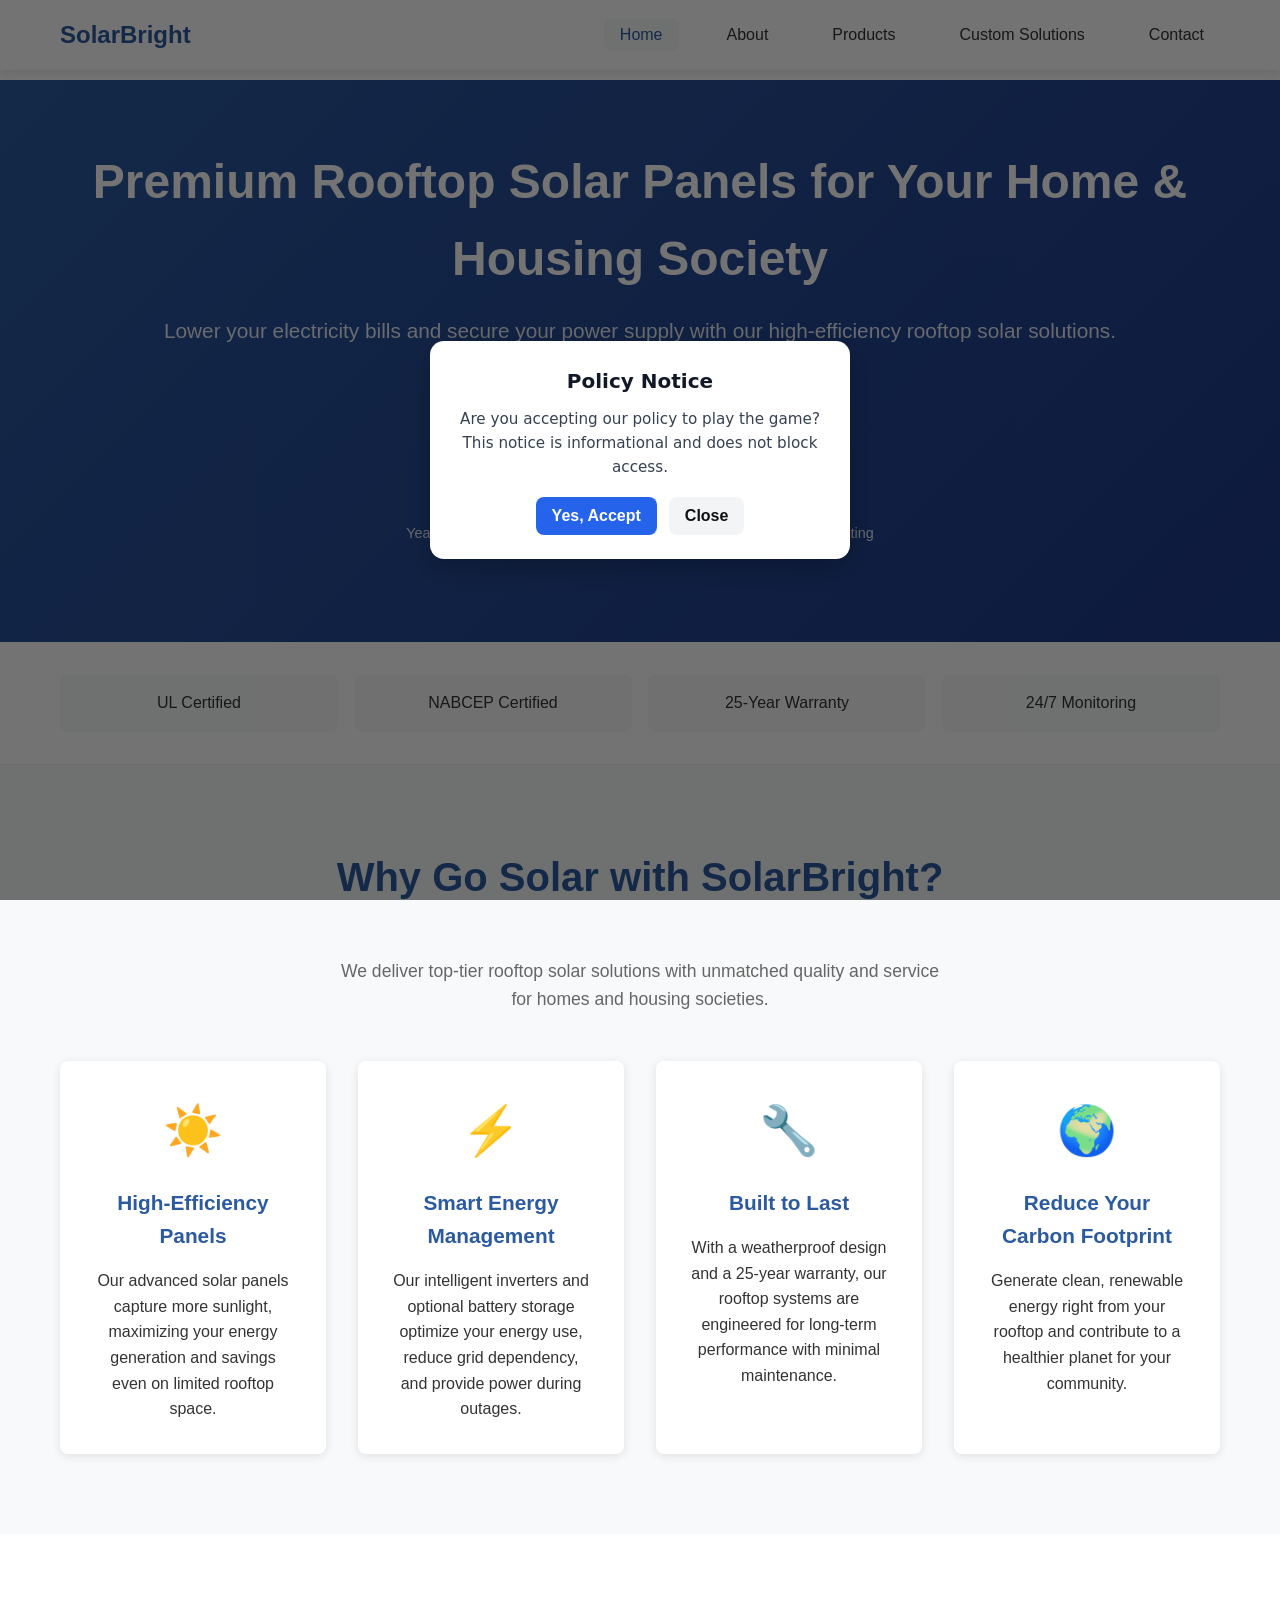
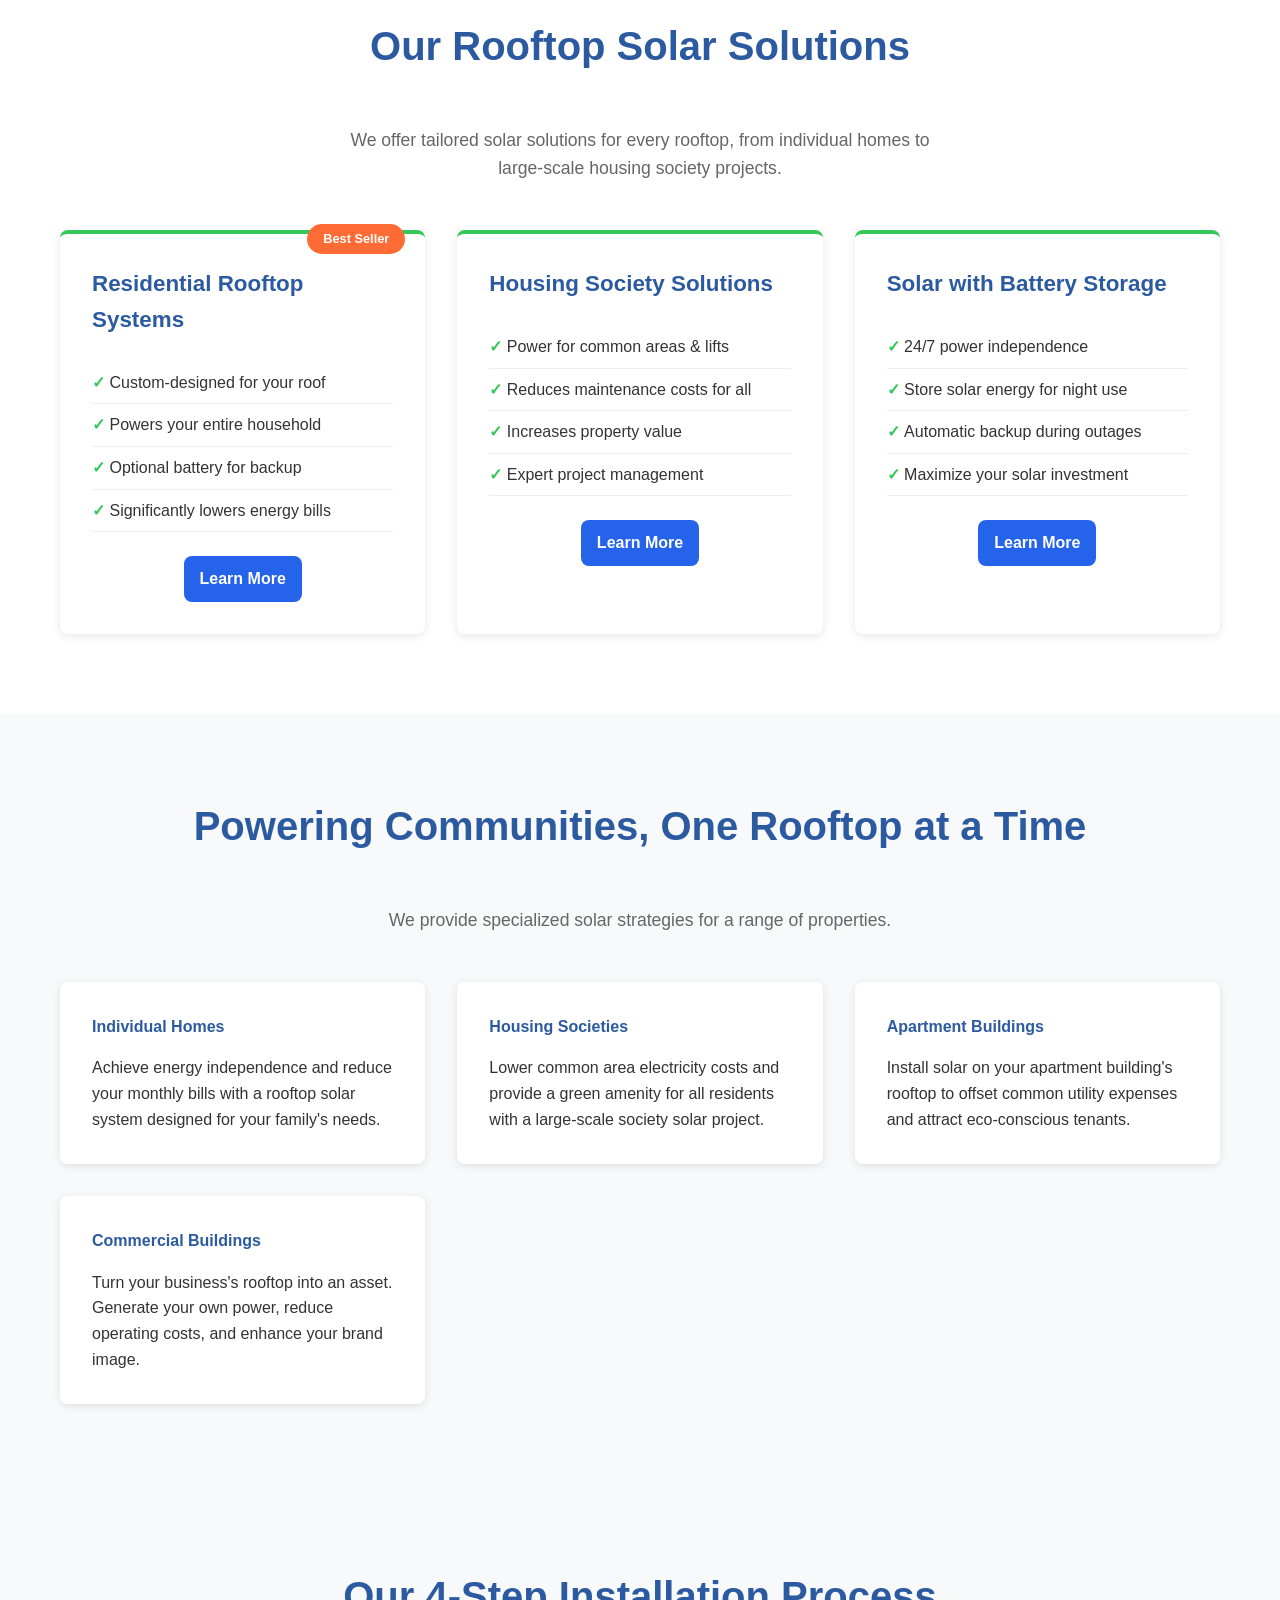
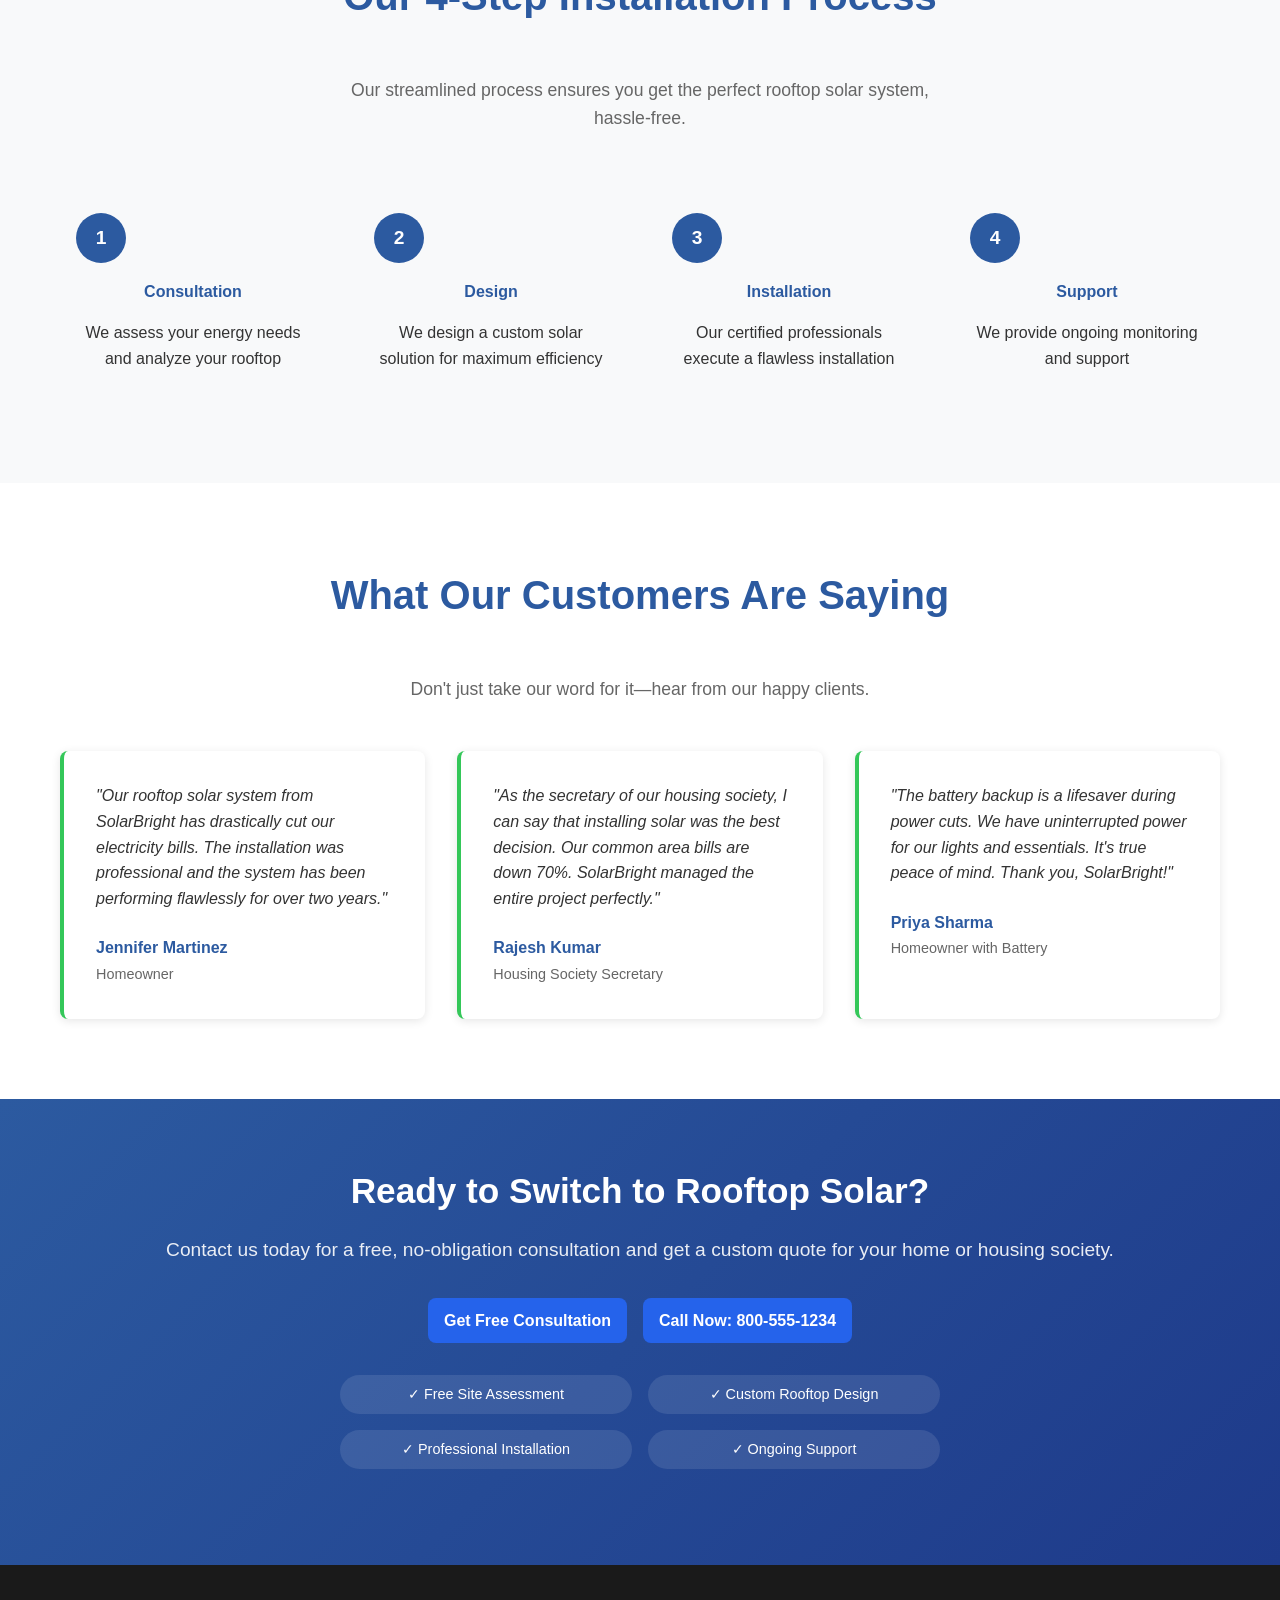
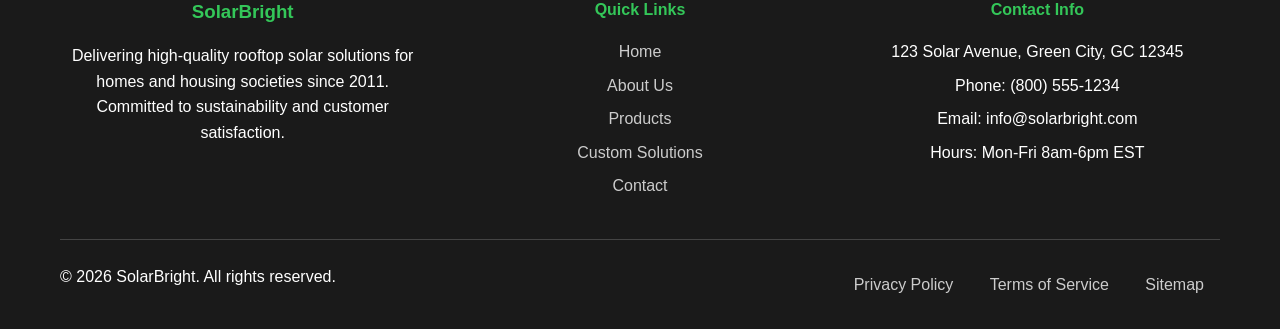
==== index.html @ 30d4c5e5 "Add files via upload" ====
<!DOCTYPE html>
<html lang="en">
<head>
    <meta charset="UTF-8">
    <meta name="viewport" content="width=device-width, initial-scale=1.0">
    <title>Rooftop Solar Panels for Homes & Housing Societies - SolarBright</title>
    <link rel="stylesheet" href="assets/css/style.css">
    <link rel="stylesheet" href="assets/css/popup.css">

</head>
<body>
    <!-- Navigation Bar -->
    <nav class="navbar">
        <div class="container">
            <div class="nav-brand">
                <h2>SolarBright</h2>
            </div>
            <ul class="nav-menu">
                <li><a href="index.html" class="nav-link active">Home</a></li>
                <li><a href="about.html" class="nav-link">About</a></li>
                <li><a href="products.html" class="nav-link">Products</a></li>
                <li><a href="custom.html" class="nav-link">Custom Solutions</a></li>
                <li><a href="contact.html" class="nav-link">Contact</a></li>
            </ul>
            <div class="hamburger">
                <span></span>
                <span></span>
                <span></span>
            </div>
        </div>
    </nav>

    <!-- Hero Section -->
    <section class="hero">
        <div class="container">
            <h1>Premium Rooftop Solar Panels for Your Home & Housing Society</h1>
            <p class="hero-subtitle">Lower your electricity bills and secure your power supply with our high-efficiency rooftop solar solutions.</p>
            <div class="hero-buttons">
                <a href="products.html" class="btn btn-primary">View Rooftop Solutions</a>
                <a href="contact.html" class="btn btn-secondary">Get a Free Quote</a>
            </div>
            <div class="hero-stats">
                <div class="stat">
                    <span class="stat-number">12+</span>
                    <span class="stat-label">Years of Experience</span>
                </div>
                <div class="stat">
                    <span class="stat-number">8K+</span>
                    <span class="stat-label">Happy Customers</span>
                </div>
                <div class="stat">
                    <span class="stat-number">97%</span>
                    <span class="stat-label">Performance Rating</span>
                </div>
            </div>
        </div>
    </section>

    <!-- Trust Badges -->
    <section class="trust-badges">
        <div class="container">
            <div class="badges-grid">
                <div class="badge">UL Certified</div>
                <div class="badge">NABCEP Certified</div>
                <div class="badge">25-Year Warranty</div>
                <div class="badge">24/7 Monitoring</div>
            </div>
        </div>
    </section>

    <!-- Features Section -->
    <section class="features">
        <div class="container">
            <h2>Why Go Solar with SolarBright?</h2>
            <p class="section-intro">We deliver top-tier rooftop solar solutions with unmatched quality and service for homes and housing societies.</p>
            <div class="features-grid">
                <div class="feature-card">
                    <div class="feature-icon">☀️</div>
                    <h3>High-Efficiency Panels</h3>
                    <p>Our advanced solar panels capture more sunlight, maximizing your energy generation and savings even on limited rooftop space.</p>
                </div>
                <div class="feature-card">
                    <div class="feature-icon">⚡</div>
                    <h3>Smart Energy Management</h3>
                    <p>Our intelligent inverters and optional battery storage optimize your energy use, reduce grid dependency, and provide power during outages.</p>
                </div>
                <div class="feature-card">
                    <div class="feature-icon">🔧</div>
                    <h3>Built to Last</h3>
                    <p>With a weatherproof design and a 25-year warranty, our rooftop systems are engineered for long-term performance with minimal maintenance.</p>
                </div>
                <div class="feature-card">
                    <div class="feature-icon">🌍</div>
                    <h3>Reduce Your Carbon Footprint</h3>
                    <p>Generate clean, renewable energy right from your rooftop and contribute to a healthier planet for your community.</p>
                </div>
            </div>
        </div>
    </section>

    <!-- Products Section -->
    <section class="products">
        <div class="container">
            <h2>Our Rooftop Solar Solutions</h2>
            <p class="section-intro">We offer tailored solar solutions for every rooftop, from individual homes to large-scale housing society projects.</p>
            <div class="products-grid">
                <div class="product-card">
                    <div class="product-badge">Best Seller</div>
                    <h3>Residential Rooftop Systems</h3>
                    <ul>
                        <li>Custom-designed for your roof</li>
                        <li>Powers your entire household</li>
                        <li>Optional battery for backup</li>
                        <li>Significantly lowers energy bills</li>
                    </ul>
                    <div class="product-cta">
                        <a href="products.html" class="btn btn-outline">Learn More</a>
                    </div>
                </div>
                <div class="product-card">
                    <h3>Housing Society Solutions</h3>
                    <ul>
                        <li>Power for common areas & lifts</li>
                        <li>Reduces maintenance costs for all</li>
                        <li>Increases property value</li>
                        <li>Expert project management</li>
                    </ul>
                    <div class="product-cta">
                        <a href="products.html" class="btn btn-outline">Learn More</a>
                    </div>
                </div>
                <div class="product-card">
                    <h3>Solar with Battery Storage</h3>
                    <ul>
                        <li>24/7 power independence</li>
                        <li>Store solar energy for night use</li>
                        <li>Automatic backup during outages</li>
                        <li>Maximize your solar investment</li>
                    </ul>
                    <div class="product-cta">
                        <a href="products.html" class="btn btn-outline">Learn More</a>
                    </div>
                </div>
            </div>
        </div>
    </section>

    <!-- Industries Section -->
    <section class="industries">
        <div class="container">
            <h2>Powering Communities, One Rooftop at a Time</h2>
            <p class="section-intro">We provide specialized solar strategies for a range of properties.</p>
            <div class="industries-grid">
                <div class="industry-card">
                    <h4>Individual Homes</h4>
                    <p>Achieve energy independence and reduce your monthly bills with a rooftop solar system designed for your family's needs.</p>
                </div>
                <div class="industry-card">
                    <h4>Housing Societies</h4>
                    <p>Lower common area electricity costs and provide a green amenity for all residents with a large-scale society solar project.</p>
                </div>
                <div class="industry-card">
                    <h4>Apartment Buildings</h4>
                    <p>Install solar on your apartment building's rooftop to offset common utility expenses and attract eco-conscious tenants.</p>
                </div>
                <div class="industry-card">
                    <h4>Commercial Buildings</h4>
                    <p>Turn your business's rooftop into an asset. Generate your own power, reduce operating costs, and enhance your brand image.</p>
                </div>
            </div>
        </div>
    </section>

    <!-- Process Section -->
    <section class="process">
        <div class="container">
            <h2>Our 4-Step Installation Process</h2>
            <p class="section-intro">Our streamlined process ensures you get the perfect rooftop solar system, hassle-free.</p>
            <div class="process-steps">
                <div class="step">
                    <div class="step-number">1</div>
                    <h4>Consultation</h4>
                    <p>We assess your energy needs and analyze your rooftop</p>
                </div>
                <div class="step">
                    <div class="step-number">2</div>
                    <h4>Design</h4>
                    <p>We design a custom solar solution for maximum efficiency</p>
                </div>
                <div class="step">
                    <div class="step-number">3</div>
                    <h4>Installation</h4>
                    <p>Our certified professionals execute a flawless installation</p>
                </div>
                <div class="step">
                    <div class="step-number">4</div>
                    <h4>Support</h4>
                    <p>We provide ongoing monitoring and support</p>
                </div>
            </div>
        </div>
    </section>

    <!-- Testimonials -->
    <section class="testimonials">
        <div class="container">
            <h2>What Our Customers Are Saying</h2>
            <p class="section-intro">Don't just take our word for it—hear from our happy clients.</p>
            <div class="testimonials-grid">
                <div class="testimonial-card">
                    <p class="testimonial-text">"Our rooftop solar system from SolarBright has drastically cut our electricity bills. The installation was professional and the system has been performing flawlessly for over two years."</p>
                    <div class="testimonial-author">
                        <strong>Jennifer Martinez</strong>
                        <span>Homeowner</span>
                    </div>
                </div>
                <div class="testimonial-card">
                    <p class="testimonial-text">"As the secretary of our housing society, I can say that installing solar was the best decision. Our common area bills are down 70%. SolarBright managed the entire project perfectly."</p>
                    <div class="testimonial-author">
                        <strong>Rajesh Kumar</strong>
                        <span>Housing Society Secretary</span>
                    </div>
                </div>
                <div class="testimonial-card">
                    <p class="testimonial-text">"The battery backup is a lifesaver during power cuts. We have uninterrupted power for our lights and essentials. It's true peace of mind. Thank you, SolarBright!"</p>
                    <div class="testimonial-author">
                        <strong>Priya Sharma</strong>
                        <span>Homeowner with Battery</span>
                    </div>
                </div>
            </div>
        </div>
    </section>

    <!-- CTA Section -->
    <section class="cta">
        <div class="container">
            <h2>Ready to Switch to Rooftop Solar?</h2>
            <p>Contact us today for a free, no-obligation consultation and get a custom quote for your home or housing society.</p>
            <div class="cta-buttons">
                <a href="contact.html" class="btn btn-primary">Get Free Consultation</a>
                <a href="tel:+1-800-555-1234" class="btn btn-secondary">Call Now: 800-555-1234</a>
            </div>
            <div class="cta-features">
                <span>✓ Free Site Assessment</span>
                <span>✓ Custom Rooftop Design</span>
                <span>✓ Professional Installation</span>
                <span>✓ Ongoing Support</span>
            </div>
        </div>
    </section>

    <!-- Footer -->
    <footer>
        <div class="container">
            <div class="footer-content">
                <div class="footer-section">
                    <h3>SolarBright</h3>
                    <p>Delivering high-quality rooftop solar solutions for homes and housing societies since 2011. Committed to sustainability and customer satisfaction.</p>
                </div>
                <div class="footer-section">
                    <h4>Quick Links</h4>
                    <ul>
                        <li><a href="index.html">Home</a></li>
                        <li><a href="about.html">About Us</a></li>
                        <li><a href="products.html">Products</a></li>
                        <li><a href="custom.html">Custom Solutions</a></li>
                        <li><a href="contact.html">Contact</a></li>
                    </ul>
                </div>
                <div class="footer-section">
                    <h4>Contact Info</h4>
                    <ul>
                        <li>123 Solar Avenue, Green City, GC 12345</li>
                        <li>Phone: (800) 555-1234</li>
                        <li>Email: info@solarbright.com</li>
                        <li>Hours: Mon-Fri 8am-6pm EST</li>
                    </ul>
                </div>
            </div>
            <div class="footer-bottom">
                <p>&copy; <span id="current-year">2024</span> SolarBright. All rights reserved.</p>
                <div class="footer-links">
                    <a href="privacy.html">Privacy Policy</a>
                    <a href="terms.html">Terms of Service</a>
                    <a href="sitemap.html">Sitemap</a>
                </div>
            </div>
        </div>
    </footer>

<script src="assets/js/popup.js" defer></script>
<script>
  document.getElementById('current-year').textContent = new Date().getFullYear();
  document.addEventListener('DOMContentLoaded', () => {
    PopupIndex(); // only for index.html
  });
</script>
</body>

</html>
---- assets/css/style.css ----
/* Reset and Base Styles */
* {
    margin: 0;
    padding: 0;
    box-sizing: border-box;
}

:root {
    --primary-color: #2c5aa0;
    --secondary-color: #34c759;
    --accent-color: #ff6b35;
    --text-dark: #333;
    --text-light: #666;
    --background-light: #f8f9fa;
    --white: #ffffff;
    --shadow: 0 2px 10px rgba(0,0,0,0.1);
    --border-radius: 8px;
}

body {
    font-family: 'Segoe UI', Tahoma, Geneva, Verdana, sans-serif;
    line-height: 1.6;
    color: var(--text-dark);
    background-color: var(--white);
}
.container {
    max-width: 1200px;
    margin: 0 auto;
    padding: 0 20px;
}

/* Navigation Placeholder */
.nav-placeholder {
    background: var(--primary-color);
    color: white;
    padding: 1rem;
    text-align: center;
    border-bottom: 3px solid var(--secondary-color);
}

.nav-placeholder h3 {
    margin-bottom: 0.5rem;
}

/* Hero Section */
.hero {
    background: linear-gradient(135deg, var(--primary-color), #1e3a8a);
    color: white;
    padding: 4rem 0;
    text-align: center;
}

.hero h1 {
    font-size: 3rem;
    margin-bottom: 1rem;
    font-weight: 700;
}

.hero-subtitle {
    font-size: 1.3rem;
    margin-bottom: 2rem;
    opacity: 0.9;
}

.hero-buttons {
    display: flex;
    gap: 1rem;
    justify-content: center;
    flex-wrap: wrap;
}

/* Buttons */
.btn {
    padding: 12px 30px;
    border: none;
    border-radius: var(--border-radius);
    font-size: 1rem;
    font-weight: 600;
    cursor: pointer;
    transition: all 0.3s ease;
    text-decoration: none;
    display: inline-block;
}

.btn-primary {
    background: var(--secondary-color);
    color: white;
}

.btn-primary:hover {
    background: #2daa4c;
    transform: translateY(-2px);
}

.btn-secondary {
    background: transparent;
    color: white;
    border: 2px solid white;
}

.btn-secondary:hover {
    background: white;
    color: var(--primary-color);
}

/* Features Section */
.features {
    padding: 5rem 0;
    background: var(--background-light);
}

.features h2 {
    text-align: center;
    font-size: 2.5rem;
    margin-bottom: 3rem;
    color: var(--primary-color);
}

.features-grid {
    display: grid;
    grid-template-columns: repeat(auto-fit, minmax(250px, 1fr));
    gap: 2rem;
}

.feature-card {
    background: var(--white);
    padding: 2rem;
    border-radius: var(--border-radius);
    box-shadow: var(--shadow);
    text-align: center;
    transition: transform 0.3s ease;
}

.feature-card:hover {
    transform: translateY(-5px);
}

.feature-icon {
    font-size: 3rem;
    margin-bottom: 1rem;
}

.feature-card h3 {
    color: var(--primary-color);
    margin-bottom: 1rem;
    font-size: 1.3rem;
}

/* Products Section */
.products {
    padding: 5rem 0;
}

.products h2 {
    text-align: center;
    font-size: 2.5rem;
    margin-bottom: 3rem;
    color: var(--primary-color);
}

.products-grid {
    display: grid;
    grid-template-columns: repeat(auto-fit, minmax(300px, 1fr));
    gap: 2rem;
}

.product-card {
    background: var(--white);
    padding: 2rem;
    border-radius: var(--border-radius);
    box-shadow: var(--shadow);
    border-top: 4px solid var(--secondary-color);
}

.product-card h3 {
    color: var(--primary-color);
    margin-bottom: 1.5rem;
    font-size: 1.4rem;
}

.product-card ul {
    list-style: none;
}

.product-card li {
    padding: 0.5rem 0;
    border-bottom: 1px solid #eee;
}

.product-card li:before {
    content: "✓ ";
    color: var(--secondary-color);
    font-weight: bold;
}

/* Process Section */
.process {
    padding: 5rem 0;
    background: var(--background-light);
}

.process h2 {
    text-align: center;
    font-size: 2.5rem;
    margin-bottom: 3rem;
    color: var(--primary-color);
}

.process-steps {
    display: grid;
    grid-template-columns: repeat(auto-fit, minmax(200px, 1fr));
    gap: 2rem;
}

.step {
    text-align: center;
    padding: 2rem 1rem;
}

.step-number {
    display: inline-block;
    width: 50px;
    height: 50px;
    background: var(--primary-color);
    color: white;
    border-radius: 50%;
    line-height: 50px;
    font-size: 1.2rem;
    font-weight: bold;
    margin-bottom: 1rem;
}

.step h4 {
    color: var(--primary-color);
    margin-bottom: 1rem;
}

/* CTA Section */
.cta {
    padding: 4rem 0;
    background: linear-gradient(135deg, var(--primary-color), #1e3a8a);
    color: white;
    text-align: center;
}

.cta h2 {
    font-size: 2.2rem;
    margin-bottom: 1rem;
}

.cta p {
    font-size: 1.2rem;
    margin-bottom: 2rem;
    opacity: 0.9;
}

/* Footer */
footer {
    background: #1a1a1a;
    color: white;
    padding: 2rem 0;
    text-align: center;
}

.footer-links {
    margin-top: 1rem;
}

.footer-links a {
    color: #ccc;
    margin: 0 1rem;
    text-decoration: none;
    transition: color 0.3s ease;
}

.footer-links a:hover {
    color: var(--secondary-color);
}

/* Responsive Design */
@media (max-width: 768px) {
    .hero h1 {
        font-size: 2.2rem;
    }
    
    .hero-subtitle {
        font-size: 1.1rem;
    }
    
    .features h2,
    .products h2,
    .process h2 {
        font-size: 2rem;
    }
    
    .hero-buttons {
        flex-direction: column;
        align-items: center;
    }
    
    .btn {
        width: 200px;
    }
}

@media (max-width: 480px) {
    .container {
        padding: 0 15px;
    }
    
    .hero {
        padding: 3rem 0;
    }
    
    .features,
    .products,
    .process {
        padding: 3rem 0;
    }
    
    .feature-card,
    .product-card {
        padding: 1.5rem;
    }
}
/* Navigation Styles */
.navbar {
    background: var(--white);
    box-shadow: var(--shadow);
    position: fixed;
    top: 0;
    width: 100%;
    z-index: 1000;
}

.navbar .container {
    display: flex;
    justify-content: space-between;
    align-items: center;
    padding: 1rem 20px;
}

.nav-brand h2 {
    color: var(--primary-color);
    margin: 0;
}

.nav-menu {
    display: flex;
    list-style: none;
    gap: 2rem;
    margin: 0;
}

.nav-link {
    text-decoration: none;
    color: var(--text-dark);
    font-weight: 500;
    transition: color 0.3s ease;
    padding: 0.5rem 1rem;
    border-radius: var(--border-radius);
}

.nav-link:hover,
.nav-link.active {
    color: var(--primary-color);
    background: var(--background-light);
}

.hamburger {
    display: none;
    flex-direction: column;
    cursor: pointer;
}

.hamburger span {
    width: 25px;
    height: 3px;
    background: var(--primary-color);
    margin: 3px 0;
    transition: 0.3s;
}

/* Hero Stats */
.hero-stats {
    display: flex;
    justify-content: center;
    gap: 3rem;
    margin: 2rem 0;
    flex-wrap: wrap;
}

.stat {
    text-align: center;
}

.stat-number {
    display: block;
    font-size: 2.5rem;
    font-weight: bold;
    color: var(--secondary-color);
}

.stat-label {
    font-size: 0.9rem;
    opacity: 0.9;
}

/* Trust Badges */
.trust-badges {
    padding: 2rem 0;
    background: var(--white);
    border-bottom: 1px solid #eee;
}

.badges-grid {
    display: grid;
    grid-template-columns: repeat(auto-fit, minmax(200px, 1fr));
    gap: 1rem;
    text-align: center;
}

.badge {
    padding: 1rem;
    background: var(--background-light);
    border-radius: var(--border-radius);
    font-weight: 500;
}

/* Product Badges */
.product-badge {
    position: absolute;
    top: -10px;
    right: 20px;
    background: var(--accent-color);
    color: white;
    padding: 0.3rem 1rem;
    border-radius: 20px;
    font-size: 0.8rem;
    font-weight: bold;
}

.product-card {
    position: relative;
    padding-top: 2rem;
}

.product-cta {
    margin-top: 1.5rem;
    text-align: center;
}

.btn-outline {
    background: transparent;
    border: 2px solid var(--primary-color);
    color: var(--primary-color);
}

.btn-outline:hover {
    background: var(--primary-color);
    color: white;
}

/* Industries Section */
.industries {
    padding: 5rem 0;
    background: var(--background-light);
}

.industries h2 {
    text-align: center;
    font-size: 2.5rem;
    margin-bottom: 3rem;
    color: var(--primary-color);
}

.industries-grid {
    display: grid;
    grid-template-columns: repeat(auto-fit, minmax(300px, 1fr));
    gap: 2rem;
}

.industry-card {
    background: var(--white);
    padding: 2rem;
    border-radius: var(--border-radius);
    box-shadow: var(--shadow);
    transition: transform 0.3s ease;
}

.industry-card:hover {
    transform: translateY(-5px);
}

.industry-card h4 {
    color: var(--primary-color);
    margin-bottom: 1rem;
}

/* Testimonials */
.testimonials {
    padding: 5rem 0;
}

.testimonials h2 {
    text-align: center;
    font-size: 2.5rem;
    margin-bottom: 3rem;
    color: var(--primary-color);
}

.testimonials-grid {
    display: grid;
    grid-template-columns: repeat(auto-fit, minmax(300px, 1fr));
    gap: 2rem;
}

.testimonial-card {
    background: var(--white);
    padding: 2rem;
    border-radius: var(--border-radius);
    box-shadow: var(--shadow);
    border-left: 4px solid var(--secondary-color);
}

.testimonial-text {
    font-style: italic;
    margin-bottom: 1.5rem;
    line-height: 1.6;
}

.testimonial-author strong {
    display: block;
    color: var(--primary-color);
}

.testimonial-author span {
    font-size: 0.9rem;
    color: var(--text-light);
}

/* Enhanced CTA */
.cta-buttons {
    display: flex;
    gap: 1rem;
    justify-content: center;
    margin-bottom: 2rem;
    flex-wrap: wrap;
}

.cta-features {
    display: flex;
    gap: 2rem;
    justify-content: center;
    flex-wrap: wrap;
}

.cta-features span {
    background: rgba(255,255,255,0.1);
    padding: 0.5rem 1rem;
    border-radius: 20px;
    font-size: 0.9rem;
}

/* Enhanced Footer */
.footer-content {
    display: grid;
    grid-template-columns: repeat(auto-fit, minmax(250px, 1fr));
    gap: 2rem;
    margin-bottom: 2rem;
}

.footer-section h3,
.footer-section h4 {
    color: var(--secondary-color);
    margin-bottom: 1rem;
}

.footer-section ul {
    list-style: none;
}

.footer-section li {
    margin-bottom: 0.5rem;
}

.footer-section a {
    color: #ccc;
    text-decoration: none;
    transition: color 0.3s ease;
}

.footer-section a:hover {
    color: var(--secondary-color);
}

.footer-bottom {
    border-top: 1px solid #444;
    padding-top: 1rem;
    display: flex;
    justify-content: space-between;
    align-items: center;
    flex-wrap: wrap;
}

/* Section Intro */
.section-intro {
    text-align: center;
    max-width: 600px;
    margin: 0 auto 3rem;
    font-size: 1.1rem;
    color: var(--text-light);
}

/* Responsive Navigation */
@media (max-width: 768px) {
    .nav-menu {
        position: fixed;
        left: -100%;
        top: 70px;
        flex-direction: column;
        background-color: var(--white);
        width: 100%;
        text-align: center;
        transition: 0.3s;
        box-shadow: var(--shadow);
        padding: 2rem 0;
    }

    .nav-menu.active {
        left: 0;
    }

    .hamburger {
        display: flex;
    }

    .hamburger.active span:nth-child(2) {
        opacity: 0;
    }

    .hamburger.active span:nth-child(1) {
        transform: translateY(8px) rotate(45deg);
    }

    .hamburger.active span:nth-child(3) {
        transform: translateY(-8px) rotate(-45deg);
    }

    .hero-stats {
        gap: 1.5rem;
    }

    .stat-number {
        font-size: 2rem;
    }

    .footer-bottom {
        flex-direction: column;
        gap: 1rem;
        text-align: center;
    }
}

/* Body padding for fixed nav */
body {
    padding-top: 80px;
}
/* Page Header */
.page-header {
    background: linear-gradient(135deg, var(--primary-color), #1e3a8a);
    color: white;
    padding: 3rem 0;
    text-align: center;
}

.page-header h1 {
    font-size: 2.5rem;
    margin-bottom: 1rem;
}

/* About Page Styles */
.company-story {
    padding: 5rem 0;
}

.story-grid {
    display: grid;
    grid-template-columns: 2fr 1fr;
    gap: 4rem;
    align-items: center;
}

.story-image .image-placeholder {
    background: var(--background-light);
    height: 300px;
    display: flex;
    align-items: center;
    justify-content: center;
    border-radius: var(--border-radius);
}

.milestones {
    margin-top: 2rem;
}

.milestone {
    display: flex;
    align-items: center;
    margin-bottom: 1rem;
    padding: 1rem;
    background: var(--background-light);
    border-radius: var(--border-radius);
}

.year {
    background: var(--primary-color);
    color: white;
    padding: 0.5rem 1rem;
    border-radius: 20px;
    font-weight: bold;
    margin-right: 1rem;
}

.mission-vision {
    padding: 4rem 0;
    background: var(--background-light);
}

.mv-grid {
    display: grid;
    grid-template-columns: 1fr 1fr;
    gap: 3rem;
}

.mv-card {
    background: var(--white);
    padding: 2rem;
    border-radius: var(--border-radius);
    box-shadow: var(--shadow);
}

.values {
    padding: 5rem 0;
}

.values-grid {
    display: grid;
    grid-template-columns: repeat(auto-fit, minmax(250px, 1fr));
    gap: 2rem;
}

.value-card {
    text-align: center;
    padding: 2rem 1rem;
}

.value-icon {
    font-size: 3rem;
    margin-bottom: 1rem;
}

.team {
    padding: 5rem 0;
    background: var(--background-light);
}

.team-grid {
    display: grid;
    grid-template-columns: repeat(auto-fit, minmax(250px, 1fr));
    gap: 3rem;
}

.team-member {
    text-align: center;
}

.member-image .image-placeholder {
    background: var(--background-light);
    height: 200px;
    border-radius: 50%;
    display: flex;
    align-items: center;
    justify-content: center;
    margin: 0 auto 1rem;
}

.position {
    color: var(--primary-color);
    font-weight: 500;
    display: block;
    margin-bottom: 1rem;
}

.certifications {
    padding: 4rem 0;
}

.certs-grid {
    display: grid;
    grid-template-columns: repeat(auto-fit, minmax(200px, 1fr));
    gap: 2rem;
}

.cert-card {
    background: var(--white);
    padding: 2rem;
    border-radius: var(--border-radius);
    box-shadow: var(--shadow);
    text-align: center;
    border-top: 4px solid var(--secondary-color);
}

/* Products Page Styles */
.product-categories {
    padding: 3rem 0;
}

.category-filters {
    display: flex;
    gap: 1rem;
    margin-bottom: 3rem;
    flex-wrap: wrap;
    justify-content: center;
}

.filter-btn {
    padding: 0.8rem 1.5rem;
    border: 2px solid var(--primary-color);
    background: transparent;
    color: var(--primary-color);
    border-radius: var(--border-radius);
    cursor: pointer;
    transition: all 0.3s ease;
}

.filter-btn.active,
.filter-btn:hover {
    background: var(--primary-color);
    color: white;
}

.category-section {
    margin-bottom: 4rem;
}

.products-detailed-grid {
    display: grid;
    gap: 2rem;
}

.product-detailed-card {
    display: grid;
    grid-template-columns: 1fr 2fr;
    gap: 2rem;
    background: var(--white);
    padding: 2rem;
    border-radius: var(--border-radius);
    box-shadow: var(--shadow);
}

.product-image .image-placeholder {
    background: var(--background-light);
    height: 200px;
    display: flex;
    align-items: center;
    justify-content: center;
    border-radius: var(--border-radius);
}

.product-specs {
    list-style: none;
    margin: 1rem 0;
}

.product-specs li {
    padding: 0.3rem 0;
    border-bottom: 1px solid #eee;
}

.product-specs li:before {
    content: "✓ ";
    color: var(--secondary-color);
    font-weight: bold;
}

.product-pricing {
    display: flex;
    justify-content: space-between;
    align-items: center;
    margin: 1.5rem 0;
    padding: 1rem;
    background: var(--background-light);
    border-radius: var(--border-radius);
}

.price {
    font-size: 1.2rem;
    font-weight: bold;
    color: var(--primary-color);
}

.moq {
    color: var(--text-light);
    font-size: 0.9rem;
}

.accessories-grid {
    display: grid;
    grid-template-columns: repeat(auto-fit, minmax(250px, 1fr));
    gap: 2rem;
}

.accessory-card {
    background: var(--white);
    padding: 2rem;
    border-radius: var(--border-radius);
    box-shadow: var(--shadow);
    text-align: center;
}

.bulk-benefits {
    padding: 4rem 0;
    background: var(--background-light);
}

.benefits-grid {
    display: grid;
    grid-template-columns: repeat(auto-fit, minmax(250px, 1fr));
    gap: 2rem;
}

.benefit-card {
    background: var(--white);
    padding: 2rem;
    border-radius: var(--border-radius);
    text-align: center;
    box-shadow: var(--shadow);
}

/* Custom Manufacturing Styles */
.custom-process {
    padding: 4rem 0;
}

.process-detailed {
    max-width: 800px;
    margin: 0 auto;
}

.process-step-detailed {
    display: flex;
    align-items: flex-start;
    margin-bottom: 3rem;
    gap: 2rem;
}

.step-number {
    background: var(--primary-color);
    color: white;
    width: 50px;
    height: 50px;
    border-radius: 50%;
    display: flex;
    align-items: center;
    justify-content: center;
    font-size: 1.2rem;
    font-weight: bold;
    flex-shrink: 0;
}

.step-content ul {
    list-style: none;
    margin-top: 1rem;
}

.step-content li {
    padding: 0.3rem 0;
}

.step-content li:before {
    content: "• ";
    color: var(--secondary-color);
    font-weight: bold;
}

.customization-options {
    padding: 4rem 0;
    background: var(--background-light);
}

.options-grid {
    display: grid;
    gap: 3rem;
}

.option-category {
    background: var(--white);
    padding: 2rem;
    border-radius: var(--border-radius);
    box-shadow: var(--shadow);
}

.option-items {
    display: grid;
    grid-template-columns: repeat(auto-fit, minmax(250px, 1fr));
    gap: 1.5rem;
    margin-top: 1.5rem;
}

.option-item {
    padding: 1rem;
    background: var(--background-light);
    border-radius: var(--border-radius);
}

.portfolio {
    padding: 4rem 0;
}

.portfolio-grid {
    display: grid;
    grid-template-columns: repeat(auto-fit, minmax(300px, 1fr));
    gap: 2rem;
}

.portfolio-item {
    background: var(--white);
    border-radius: var(--border-radius);
    overflow: hidden;
    box-shadow: var(--shadow);
}

.portfolio-image .image-placeholder {
    background: var(--background-light);
    height: 200px;
    display: flex;
    align-items: center;
    justify-content: center;
}

.portfolio-info {
    padding: 1.5rem;
}

.project-type {
    background: var(--secondary-color);
    color: white;
    padding: 0.3rem 1rem;
    border-radius: 20px;
    font-size: 0.8rem;
    display: inline-block;
    margin-top: 1rem;
}

.custom-cta {
    padding: 4rem 0;
    background: linear-gradient(135deg, var(--primary-color), #1e3a8a);
    color: white;
    text-align: center;
}

.cta-features {
    display: flex;
    gap: 2rem;
    justify-content: center;
    margin: 2rem 0;
    flex-wrap: wrap;
}

/* Contact Page Styles */
.contact-methods {
    padding: 4rem 0;
}

.contact-grid {
    display: grid;
    grid-template-columns: 1fr 1.5fr;
    gap: 4rem;
}

.contact-item {
    display: flex;
    align-items: flex-start;
    gap: 1rem;
    margin-bottom: 2rem;
    padding: 1.5rem;
    background: var(--white);
    border-radius: var(--border-radius);
    box-shadow: var(--shadow);
}

.contact-icon {
    font-size: 2rem;
    flex-shrink: 0;
}

.contact-details span {
    color: var(--text-light);
    font-size: 0.9rem;
}

.contact-form-container {
    background: var(--white);
    padding: 2rem;
    border-radius: var(--border-radius);
    box-shadow: var(--shadow);
}

.form-group {
    margin-bottom: 1.5rem;
}

.form-group label {
    display: block;
    margin-bottom: 0.5rem;
    font-weight: 500;
    color: var(--text-dark);
}

.form-group input,
.form-group select,
.form-group textarea {
    width: 100%;
    padding: 0.8rem;
    border: 2px solid #e0e0e0;
    border-radius: var(--border-radius);
    font-size: 1rem;
    transition: border-color 0.3s ease;
}

.form-group input:focus,
.form-group select:focus,
.form-group textarea:focus {
    outline: none;
    border-color: var(--primary-color);
}

.checkbox-label {
    display: flex;
    align-items: center;
    gap: 0.5rem;
    cursor: pointer;
}

.btn-full {
    width: 100%;
}

.departments {
    padding: 4rem 0;
    background: var(--background-light);
}

.departments-grid {
    display: grid;
    grid-template-columns: repeat(auto-fit, minmax(250px, 1fr));
    gap: 2rem;
}

.department-card {
    background: var(--white);
    padding: 2rem;
    border-radius: var(--border-radius);
    box-shadow: var(--shadow);
    text-align: center;
}

.contact-faq {
    padding: 4rem 0;
}

.faq-grid {
    display: grid;
    gap: 2rem;
}

.faq-item {
    background: var(--white);
    padding: 2rem;
    border-radius: var(--border-radius);
    box-shadow: var(--shadow);
}

.map-section {
    padding: 4rem 0;
    background: var(--background-light);
}

.map-container {
    max-width: 800px;
    margin: 0 auto;
}

.map-placeholder {
    background: var(--white);
    height: 400px;
    display: flex;
    flex-direction: column;
    align-items: center;
    justify-content: center;
    border-radius: var(--border-radius);
    box-shadow: var(--shadow);
}

/* Responsive Design */
@media (max-width: 768px) {
    .story-grid,
    .mv-grid,
    .contact-grid {
        grid-template-columns: 1fr;
        gap: 2rem;
    }

    .product-detailed-card {
        grid-template-columns: 1fr;
    }

    .process-step-detailed {
        flex-direction: column;
        text-align: center;
    }

    .product-pricing {
        flex-direction: column;
        gap: 0.5rem;
    }

    .cta-features {
        flex-direction: column;
        gap: 1rem;
    }
}
/* Custom Page Specific Styles */
.custom-intro {
    padding: 4rem 0;
    background: var(--background-light);
}

.intro-content {
    max-width: 800px;
    margin: 0 auto;
    text-align: center;
}

.intro-content h2 {
    color: var(--primary-color);
    margin-bottom: 1.5rem;
    font-size: 2.2rem;
}

.intro-stats {
    display: flex;
    justify-content: center;
    gap: 3rem;
    margin-top: 3rem;
    flex-wrap: wrap;
}

.intro-stat {
    text-align: center;
}

.intro-stat .stat-number {
    display: block;
    font-size: 2.5rem;
    font-weight: bold;
    color: var(--secondary-color);
}

.intro-stat .stat-label {
    font-size: 0.9rem;
    color: var(--text-light);
}

/* Industry Solutions */
.industry-solutions {
    padding: 5rem 0;
    background: var(--background-light);
}

.industry-grid {
    display: grid;
    grid-template-columns: repeat(auto-fit, minmax(350px, 1fr));
    gap: 2rem;
}

.industry-solution {
    background: var(--white);
    padding: 2rem;
    border-radius: var(--border-radius);
    box-shadow: var(--shadow);
    transition: transform 0.3s ease;
}

.industry-solution:hover {
    transform: translateY(-5px);
}

.industry-solution h4 {
    color: var(--primary-color);
    margin-bottom: 1rem;
    font-size: 1.2rem;
}

.industry-solution ul {
    list-style: none;
    margin: 1rem 0;
}

.industry-solution li {
    padding: 0.3rem 0;
    position: relative;
    padding-left: 1.5rem;
}

.industry-solution li:before {
    content: "✓";
    color: var(--secondary-color);
    font-weight: bold;
    position: absolute;
    left: 0;
}

.solution-moq {
    display: inline-block;
    background: var(--primary-color);
    color: white;
    padding: 0.3rem 1rem;
    border-radius: 20px;
    font-size: 0.8rem;
    margin-top: 1rem;
}

/* Portfolio Showcase */
.portfolio-showcase {
    padding: 5rem 0;
}

.portfolio-grid {
    display: grid;
    gap: 3rem;
}

.portfolio-item {
    background: var(--white);
    border-radius: var(--border-radius);
    overflow: hidden;
    box-shadow: var(--shadow);
    display: grid;
    grid-template-columns: 300px 1fr;
}

.portfolio-image .image-placeholder {
    background: var(--background-light);
    height: 100%;
    display: flex;
    align-items: center;
    justify-content: center;
}

.portfolio-info {
    padding: 2rem;
}

.portfolio-info h4 {
    color: var(--primary-color);
    margin-bottom: 1rem;
    font-size: 1.3rem;
}

.portfolio-info p {
    margin-bottom: 0.8rem;
    line-height: 1.5;
}

.project-stats {
    display: flex;
    gap: 1rem;
    margin: 1rem 0;
    flex-wrap: wrap;
}

.project-stats span {
    background: var(--background-light);
    padding: 0.3rem 0.8rem;
    border-radius: 15px;
    font-size: 0.8rem;
    color: var(--text-light);
}

.project-type {
    background: var(--secondary-color);
    color: white;
    padding: 0.3rem 1rem;
    border-radius: 20px;
    font-size: 0.8rem;
    display: inline-block;
    margin-top: 1rem;
}

/* Pricing Tiers */
.pricing-tiers {
    padding: 5rem 0;
    background: var(--background-light);
}

.pricing-grid {
    display: grid;
    grid-template-columns: repeat(auto-fit, minmax(300px, 1fr));
    gap: 2rem;
    max-width: 1000px;
    margin: 0 auto;
}

.pricing-tier {
    background: var(--white);
    padding: 2.5rem 2rem;
    border-radius: var(--border-radius);
    box-shadow: var(--shadow);
    text-align: center;
    position: relative;
    transition: transform 0.3s ease;
}

.pricing-tier:hover {
    transform: translateY(-5px);
}

.pricing-tier.featured {
    border: 2px solid var(--secondary-color);
    transform: scale(1.05);
}

.popular-badge {
    position: absolute;
    top: -10px;
    left: 50%;
    transform: translateX(-50%);
    background: var(--secondary-color);
    color: white;
    padding: 0.5rem 1.5rem;
    border-radius: 20px;
    font-size: 0.8rem;
    font-weight: bold;
}

.pricing-tier h3 {
    color: var(--primary-color);
    margin-bottom: 1rem;
    font-size: 1.5rem;
}

.pricing-tier .price {
    font-size: 2rem;
    font-weight: bold;
    color: var(--primary-color);
    margin-bottom: 0.5rem;
}

.pricing-tier .moq {
    color: var(--text-light);
    font-size: 0.9rem;
    display: block;
    margin-bottom: 1.5rem;
}

.pricing-tier ul {
    list-style: none;
    margin: 2rem 0;
    text-align: left;
}

.pricing-tier li {
    padding: 0.5rem 0;
    position: relative;
    padding-left: 1.5rem;
}

.pricing-tier li:before {
    content: "✓";
    color: var(--secondary-color);
    font-weight: bold;
    position: absolute;
    left: 0;
}

/* Enhanced Custom CTA */
.custom-cta {
    padding: 5rem 0;
    background: linear-gradient(135deg, var(--primary-color), #1e3a8a);
    color: white;
    text-align: center;
}

.cta-content h2 {
    font-size: 2.5rem;
    margin-bottom: 1rem;
}

.cta-content > p {
    font-size: 1.2rem;
    margin-bottom: 2rem;
    opacity: 0.9;
}

.cta-features {
    display: grid;
    grid-template-columns: repeat(auto-fit, minmax(200px, 1fr));
    gap: 1rem;
    margin: 2rem auto;
    max-width: 600px;
}

.cta-features .feature {
    background: rgba(255,255,255,0.1);
    padding: 1rem;
    border-radius: var(--border-radius);
    backdrop-filter: blur(10px);
}

.cta-buttons {
    display: flex;
    gap: 1rem;
    justify-content: center;
    margin: 2rem 0;
    flex-wrap: wrap;
}

.cta-contact {
    margin-top: 2rem;
    padding-top: 2rem;
    border-top: 1px solid rgba(255,255,255,0.2);
}

.cta-contact p {
    opacity: 0.9;
}

/* Enhanced Option Items */
.option-detail {
    display: block;
    font-size: 0.8rem;
    color: var(--text-light);
    margin-top: 0.5rem;
    font-style: italic;
}

/* Responsive Design for Custom Page */
@media (max-width: 768px) {
    .intro-stats {
        gap: 2rem;
    }
    
    .portfolio-item {
        grid-template-columns: 1fr;
    }
    
    .portfolio-image .image-placeholder {
        height: 200px;
    }
    
    .pricing-tier.featured {
        transform: none;
    }
    
    .pricing-grid {
        grid-template-columns: 1fr;
    }
    
    .cta-buttons {
        flex-direction: column;
        align-items: center;
    }
    
    .cta-buttons .btn {
        width: 200px;
    }
    
    .industry-grid {
        grid-template-columns: 1fr;
    }
}

@media (max-width: 480px) {
    .intro-stats {
        flex-direction: column;
        gap: 1.5rem;
    }
    
    .project-stats {
        flex-direction: column;
        align-items: flex-start;
    }
    
    .cta-features {
        grid-template-columns: 1fr;
    }
}
@keyframes fadeIn {
  from { opacity: 0; transform: scale(0.95); }
  to { opacity: 1; transform: scale(1); }
}
---- assets/css/popup.css ----
.modal-backdrop{
  position:fixed; inset:0; display:none;
  align-items:center; justify-content:center;
  background:rgba(0,0,0,.55); z-index:9999;
}

.modal{
  background:#fff; width:90%; max-width:420px;
  padding:24px 28px; border-radius:14px;
  box-shadow:0 8px 30px rgba(0,0,0,.25);
  font-family:Inter,system-ui,Arial,sans-serif; text-align:center;
}

.modal h3{margin:0 0 10px; font-size:1.25rem; color:#111827;}
.modal p{margin:0 0 18px; color:#374151; line-height:1.6; font-size:.95rem;}

.modal-actions{display:flex; gap:12px; justify-content:center; flex-wrap:wrap;}

.btn{border:0; padding:10px 16px; border-radius:8px; cursor:pointer; font-weight:600;}
.btn:hover{filter:brightness(0.97);}
.btn.ghost{background:#f3f4f6; color:#111;}
.btn{background:#2563eb; color:#fff;}
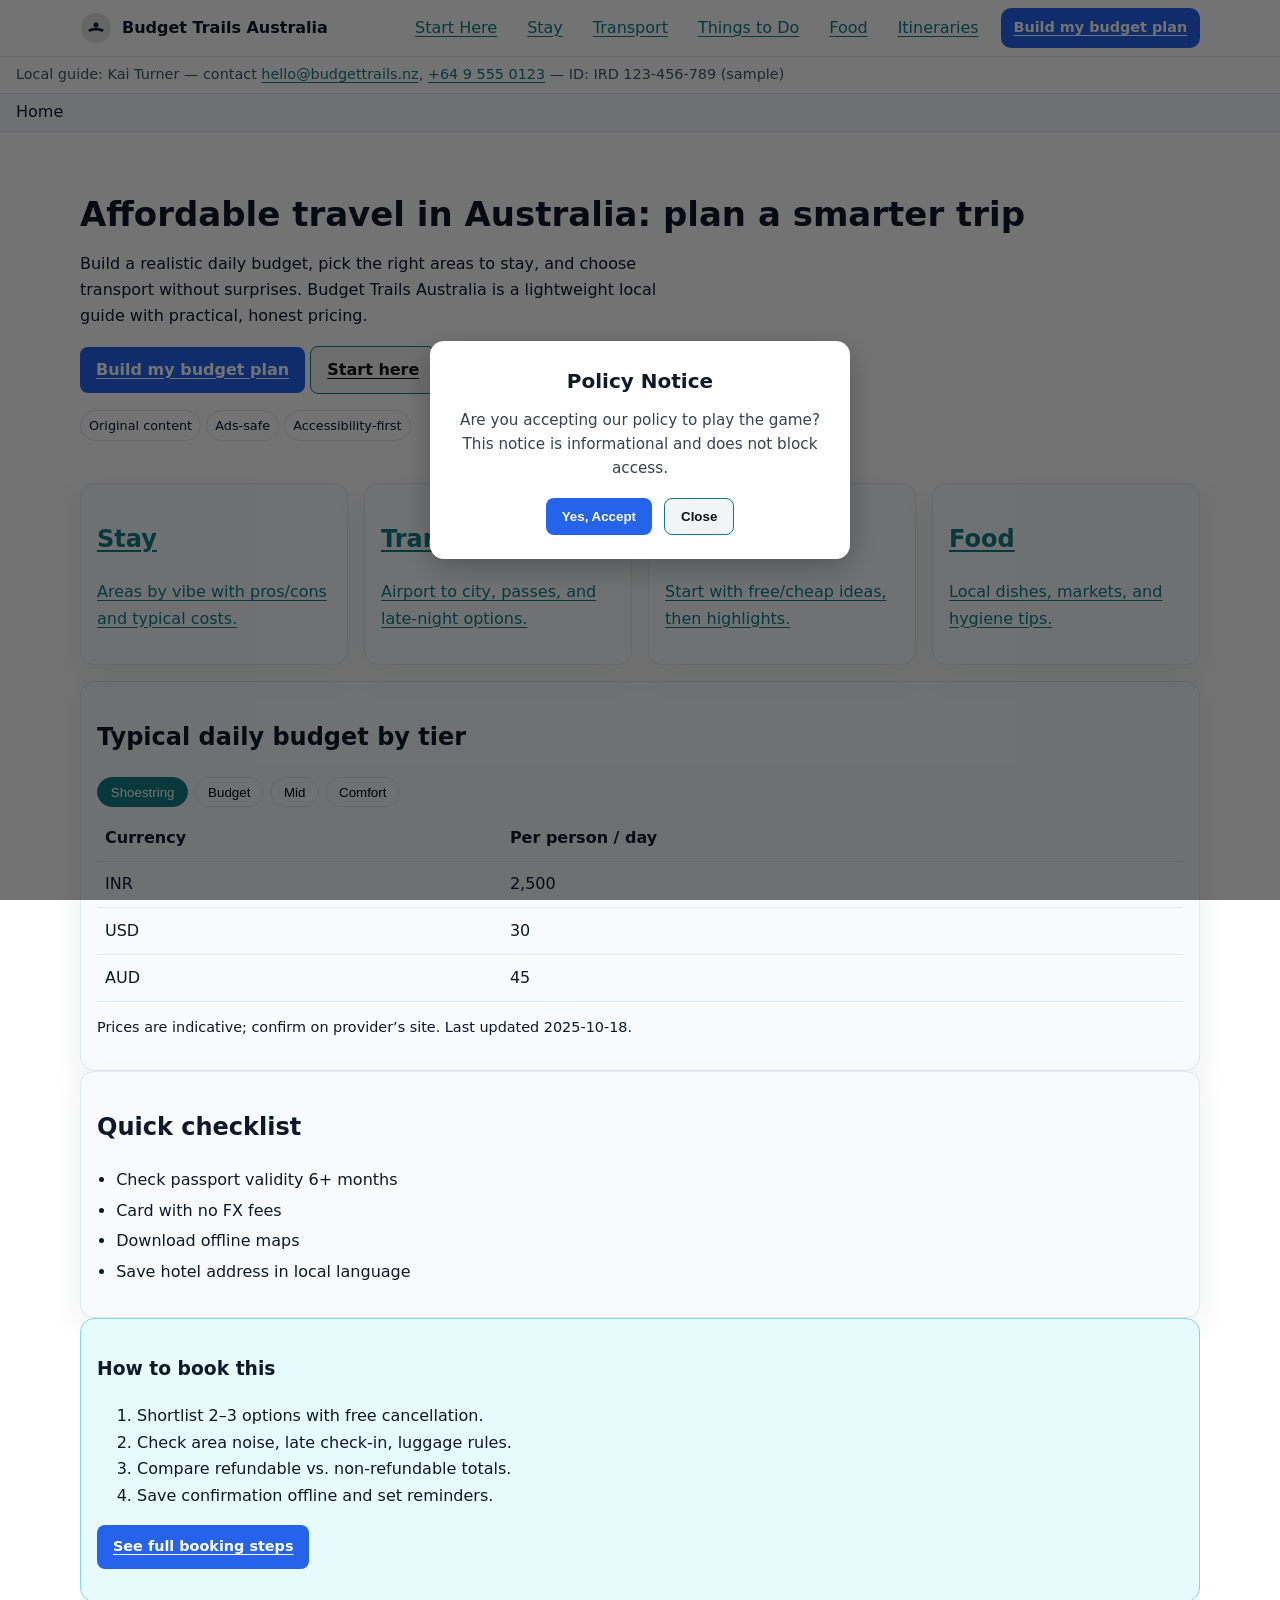
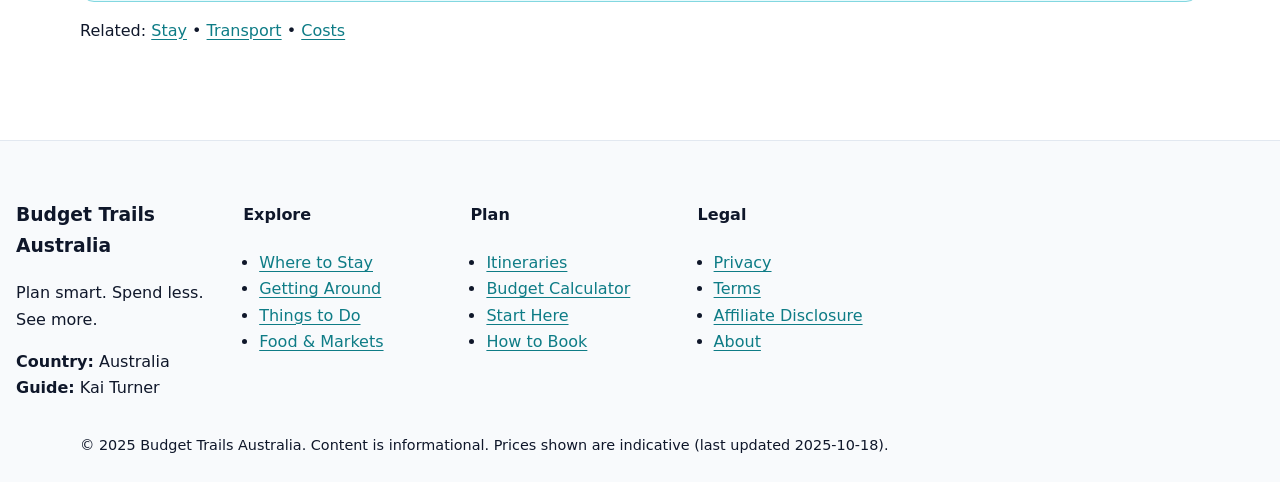
==== commit ab908d9e: "Add files via upload" ====
--- a/index.html
+++ b/index.html
@@ -1,301 +1,179 @@
-<!DOCTYPE html>
-<html lang="en">
-<head>
-    <meta charset="UTF-8">
-    <meta name="viewport" content="width=device-width, initial-scale=1.0">
-    <title>Rooftop Solar Panels for Homes & Housing Societies - SolarBright</title>
-    <link rel="stylesheet" href="assets/css/style.css">
-    <link rel="stylesheet" href="assets/css/popup.css">
-
-</head>
-<body>
-    <!-- Navigation Bar -->
-    <nav class="navbar">
-        <div class="container">
-            <div class="nav-brand">
-                <h2>SolarBright</h2>
-            </div>
-            <ul class="nav-menu">
-                <li><a href="index.html" class="nav-link active">Home</a></li>
-                <li><a href="about.html" class="nav-link">About</a></li>
-                <li><a href="products.html" class="nav-link">Products</a></li>
-                <li><a href="custom.html" class="nav-link">Custom Solutions</a></li>
-                <li><a href="contact.html" class="nav-link">Contact</a></li>
-            </ul>
-            <div class="hamburger">
-                <span></span>
-                <span></span>
-                <span></span>
-            </div>
-        </div>
-    </nav>
-
-    <!-- Hero Section -->
-    <section class="hero">
-        <div class="container">
-            <h1>Premium Rooftop Solar Panels for Your Home & Housing Society</h1>
-            <p class="hero-subtitle">Lower your electricity bills and secure your power supply with our high-efficiency rooftop solar solutions.</p>
-            <div class="hero-buttons">
-                <a href="products.html" class="btn btn-primary">View Rooftop Solutions</a>
-                <a href="contact.html" class="btn btn-secondary">Get a Free Quote</a>
-            </div>
-            <div class="hero-stats">
-                <div class="stat">
-                    <span class="stat-number">12+</span>
-                    <span class="stat-label">Years of Experience</span>
-                </div>
-                <div class="stat">
-                    <span class="stat-number">8K+</span>
-                    <span class="stat-label">Happy Customers</span>
-                </div>
-                <div class="stat">
-                    <span class="stat-number">97%</span>
-                    <span class="stat-label">Performance Rating</span>
-                </div>
-            </div>
-        </div>
-    </section>
-
-    <!-- Trust Badges -->
-    <section class="trust-badges">
-        <div class="container">
-            <div class="badges-grid">
-                <div class="badge">UL Certified</div>
-                <div class="badge">NABCEP Certified</div>
-                <div class="badge">25-Year Warranty</div>
-                <div class="badge">24/7 Monitoring</div>
-            </div>
-        </div>
-    </section>
-
-    <!-- Features Section -->
-    <section class="features">
-        <div class="container">
-            <h2>Why Go Solar with SolarBright?</h2>
-            <p class="section-intro">We deliver top-tier rooftop solar solutions with unmatched quality and service for homes and housing societies.</p>
-            <div class="features-grid">
-                <div class="feature-card">
-                    <div class="feature-icon">☀️</div>
-                    <h3>High-Efficiency Panels</h3>
-                    <p>Our advanced solar panels capture more sunlight, maximizing your energy generation and savings even on limited rooftop space.</p>
-                </div>
-                <div class="feature-card">
-                    <div class="feature-icon">⚡</div>
-                    <h3>Smart Energy Management</h3>
-                    <p>Our intelligent inverters and optional battery storage optimize your energy use, reduce grid dependency, and provide power during outages.</p>
-                </div>
-                <div class="feature-card">
-                    <div class="feature-icon">🔧</div>
-                    <h3>Built to Last</h3>
-                    <p>With a weatherproof design and a 25-year warranty, our rooftop systems are engineered for long-term performance with minimal maintenance.</p>
-                </div>
-                <div class="feature-card">
-                    <div class="feature-icon">🌍</div>
-                    <h3>Reduce Your Carbon Footprint</h3>
-                    <p>Generate clean, renewable energy right from your rooftop and contribute to a healthier planet for your community.</p>
-                </div>
-            </div>
-        </div>
-    </section>
-
-    <!-- Products Section -->
-    <section class="products">
-        <div class="container">
-            <h2>Our Rooftop Solar Solutions</h2>
-            <p class="section-intro">We offer tailored solar solutions for every rooftop, from individual homes to large-scale housing society projects.</p>
-            <div class="products-grid">
-                <div class="product-card">
-                    <div class="product-badge">Best Seller</div>
-                    <h3>Residential Rooftop Systems</h3>
-                    <ul>
-                        <li>Custom-designed for your roof</li>
-                        <li>Powers your entire household</li>
-                        <li>Optional battery for backup</li>
-                        <li>Significantly lowers energy bills</li>
-                    </ul>
-                    <div class="product-cta">
-                        <a href="products.html" class="btn btn-outline">Learn More</a>
-                    </div>
-                </div>
-                <div class="product-card">
-                    <h3>Housing Society Solutions</h3>
-                    <ul>
-                        <li>Power for common areas & lifts</li>
-                        <li>Reduces maintenance costs for all</li>
-                        <li>Increases property value</li>
-                        <li>Expert project management</li>
-                    </ul>
-                    <div class="product-cta">
-                        <a href="products.html" class="btn btn-outline">Learn More</a>
-                    </div>
-                </div>
-                <div class="product-card">
-                    <h3>Solar with Battery Storage</h3>
-                    <ul>
-                        <li>24/7 power independence</li>
-                        <li>Store solar energy for night use</li>
-                        <li>Automatic backup during outages</li>
-                        <li>Maximize your solar investment</li>
-                    </ul>
-                    <div class="product-cta">
-                        <a href="products.html" class="btn btn-outline">Learn More</a>
-                    </div>
-                </div>
-            </div>
-        </div>
-    </section>
-
-    <!-- Industries Section -->
-    <section class="industries">
-        <div class="container">
-            <h2>Powering Communities, One Rooftop at a Time</h2>
-            <p class="section-intro">We provide specialized solar strategies for a range of properties.</p>
-            <div class="industries-grid">
-                <div class="industry-card">
-                    <h4>Individual Homes</h4>
-                    <p>Achieve energy independence and reduce your monthly bills with a rooftop solar system designed for your family's needs.</p>
-                </div>
-                <div class="industry-card">
-                    <h4>Housing Societies</h4>
-                    <p>Lower common area electricity costs and provide a green amenity for all residents with a large-scale society solar project.</p>
-                </div>
-                <div class="industry-card">
-                    <h4>Apartment Buildings</h4>
-                    <p>Install solar on your apartment building's rooftop to offset common utility expenses and attract eco-conscious tenants.</p>
-                </div>
-                <div class="industry-card">
-                    <h4>Commercial Buildings</h4>
-                    <p>Turn your business's rooftop into an asset. Generate your own power, reduce operating costs, and enhance your brand image.</p>
-                </div>
-            </div>
-        </div>
-    </section>
-
-    <!-- Process Section -->
-    <section class="process">
-        <div class="container">
-            <h2>Our 4-Step Installation Process</h2>
-            <p class="section-intro">Our streamlined process ensures you get the perfect rooftop solar system, hassle-free.</p>
-            <div class="process-steps">
-                <div class="step">
-                    <div class="step-number">1</div>
-                    <h4>Consultation</h4>
-                    <p>We assess your energy needs and analyze your rooftop</p>
-                </div>
-                <div class="step">
-                    <div class="step-number">2</div>
-                    <h4>Design</h4>
-                    <p>We design a custom solar solution for maximum efficiency</p>
-                </div>
-                <div class="step">
-                    <div class="step-number">3</div>
-                    <h4>Installation</h4>
-                    <p>Our certified professionals execute a flawless installation</p>
-                </div>
-                <div class="step">
-                    <div class="step-number">4</div>
-                    <h4>Support</h4>
-                    <p>We provide ongoing monitoring and support</p>
-                </div>
-            </div>
-        </div>
-    </section>
-
-    <!-- Testimonials -->
-    <section class="testimonials">
-        <div class="container">
-            <h2>What Our Customers Are Saying</h2>
-            <p class="section-intro">Don't just take our word for it—hear from our happy clients.</p>
-            <div class="testimonials-grid">
-                <div class="testimonial-card">
-                    <p class="testimonial-text">"Our rooftop solar system from SolarBright has drastically cut our electricity bills. The installation was professional and the system has been performing flawlessly for over two years."</p>
-                    <div class="testimonial-author">
-                        <strong>Jennifer Martinez</strong>
-                        <span>Homeowner</span>
-                    </div>
-                </div>
-                <div class="testimonial-card">
-                    <p class="testimonial-text">"As the secretary of our housing society, I can say that installing solar was the best decision. Our common area bills are down 70%. SolarBright managed the entire project perfectly."</p>
-                    <div class="testimonial-author">
-                        <strong>Rajesh Kumar</strong>
-                        <span>Housing Society Secretary</span>
-                    </div>
-                </div>
-                <div class="testimonial-card">
-                    <p class="testimonial-text">"The battery backup is a lifesaver during power cuts. We have uninterrupted power for our lights and essentials. It's true peace of mind. Thank you, SolarBright!"</p>
-                    <div class="testimonial-author">
-                        <strong>Priya Sharma</strong>
-                        <span>Homeowner with Battery</span>
-                    </div>
-                </div>
-            </div>
-        </div>
-    </section>
-
-    <!-- CTA Section -->
-    <section class="cta">
-        <div class="container">
-            <h2>Ready to Switch to Rooftop Solar?</h2>
-            <p>Contact us today for a free, no-obligation consultation and get a custom quote for your home or housing society.</p>
-            <div class="cta-buttons">
-                <a href="contact.html" class="btn btn-primary">Get Free Consultation</a>
-                <a href="tel:+1-800-555-1234" class="btn btn-secondary">Call Now: 800-555-1234</a>
-            </div>
-            <div class="cta-features">
-                <span>✓ Free Site Assessment</span>
-                <span>✓ Custom Rooftop Design</span>
-                <span>✓ Professional Installation</span>
-                <span>✓ Ongoing Support</span>
-            </div>
-        </div>
-    </section>
-
-    <!-- Footer -->
-    <footer>
-        <div class="container">
-            <div class="footer-content">
-                <div class="footer-section">
-                    <h3>SolarBright</h3>
-                    <p>Delivering high-quality rooftop solar solutions for homes and housing societies since 2011. Committed to sustainability and customer satisfaction.</p>
-                </div>
-                <div class="footer-section">
-                    <h4>Quick Links</h4>
-                    <ul>
-                        <li><a href="index.html">Home</a></li>
-                        <li><a href="about.html">About Us</a></li>
-                        <li><a href="products.html">Products</a></li>
-                        <li><a href="custom.html">Custom Solutions</a></li>
-                        <li><a href="contact.html">Contact</a></li>
-                    </ul>
-                </div>
-                <div class="footer-section">
-                    <h4>Contact Info</h4>
-                    <ul>
-                        <li>123 Solar Avenue, Green City, GC 12345</li>
-                        <li>Phone: (800) 555-1234</li>
-                        <li>Email: info@solarbright.com</li>
-                        <li>Hours: Mon-Fri 8am-6pm EST</li>
-                    </ul>
-                </div>
-            </div>
-            <div class="footer-bottom">
-                <p>&copy; <span id="current-year">2024</span> SolarBright. All rights reserved.</p>
-                <div class="footer-links">
-                    <a href="privacy.html">Privacy Policy</a>
-                    <a href="terms.html">Terms of Service</a>
-                    <a href="sitemap.html">Sitemap</a>
-                </div>
-            </div>
-        </div>
-    </footer>
-
-<script src="assets/js/popup.js" defer></script>
-<script>
-  document.getElementById('current-year').textContent = new Date().getFullYear();
-  document.addEventListener('DOMContentLoaded', () => {
-    PopupIndex(); // only for index.html
-  });
-</script>
-</body>
-
-</html>
+<!DOCTYPE html>
+<html lang="en">
+<head>
+<meta charset="utf-8">
+<meta name="viewport" content="width=device-width, initial-scale=1">
+<title>Budget Trails Australia — local budget guide for Australia</title>
+<meta name="description" content="Budget Trails Australia: practical, original tips to plan an affordable trip in Australia.">
+<link rel="preload" href="assets/styles.css" as="style">
+<link rel="stylesheet" href="assets/styles.css">
+<link rel="stylesheet" href="assets/popup.css">
+<script src="assets/popup.js" defer></script>
+<script>
+  document.addEventListener('DOMContentLoaded', () => {
+    PopupIndex(); // only for index.html
+  });
+</script>
+<script defer src="assets/site.js"></script>
+<meta name="theme-color" content="#0e7c86">
+</head>
+<body>
+<a class="skip-link" href="#main">Skip to content</a>
+<header class="site-header" role="banner">
+  <div class="container row between center">
+    <a class="brand" href="index.html">
+      <svg class="logo" viewBox="0 0 64 64" aria-hidden="true">
+        <circle cx="32" cy="32" r="30" fill="currentColor" opacity=".12"/>
+        <path d="M16 36c8-6 24-6 32 0l-4 4c-6-4-18-4-24 0l-4-4z" fill="currentColor"/>
+        <circle cx="32" cy="26" r="5" fill="currentColor"/>
+      </svg>
+      <span class="brand-text">Budget Trails Australia</span>
+    </a>
+    <nav class="site-nav" aria-label="Primary">
+      <button class="nav-toggle" aria-expanded="false" aria-controls="nav-list">Menu</button>
+      <ul id="nav-list">
+        <li><a href="start-here.html">Start Here</a></li>
+        <li><a href="stay.html">Stay</a></li>
+        <li><a href="transport.html">Transport</a></li>
+        <li><a href="things-to-do.html">Things to Do</a></li>
+        <li><a href="food.html">Food</a></li>
+        <li><a href="itineraries.html">Itineraries</a></li>
+        <li><a href="costs.html" class="btn small">Build my budget plan</a></li>
+      </ul>
+    </nav>
+  </div>
+  <div class="contact-meta" role="note">
+    Local guide: Kai Turner — contact <a href="mailto:hello@budgettrails.nz">hello@budgettrails.nz</a>, <a href="tel:+64 9 555 0123">+64 9 555 0123</a> — ID: IRD 123-456-789 (sample)
+  </div>
+</header>
+<nav class="breadcrumb" aria-label="Breadcrumb"><ol><li aria-current="page">Home</li></ol></nav>
+<main id="main" class="container">
+
+<section class="hero reveal">
+  <h1>Affordable travel in Australia: plan a smarter trip</h1>
+  <p>Build a realistic daily budget, pick the right areas to stay, and choose transport without surprises. Budget Trails Australia is a lightweight local guide with practical, honest pricing.</p>
+  <p><a class="btn" href="costs.html">Build my budget plan</a> <a class="btn ghost" href="start-here.html">Start here</a></p>
+  <div class="trust">
+    <span class="badge">Original content</span>
+    <span class="badge">Ads‑safe</span>
+    <span class="badge">Accessibility‑first</span>
+  </div>
+</section>
+<section class="grid two reveal">
+  <a class="card" href="stay.html"><h2>Stay</h2><p>Areas by vibe with pros/cons and typical costs.</p></a>
+  <a class="card" href="transport.html"><h2>Transport</h2><p>Airport to city, passes, and late‑night options.</p></a>
+  <a class="card" href="things-to-do.html"><h2>Things to Do</h2><p>Start with free/cheap ideas, then highlights.</p></a>
+  <a class="card" href="food.html"><h2>Food</h2><p>Local dishes, markets, and hygiene tips.</p></a>
+</section>
+
+<section class="card">
+  <h2>Typical daily budget by tier</h2>
+  <div class="tabs" role="tablist" aria-label="Budget tiers">
+    <button role="tab" aria-selected="true" aria-controls="tab-ss" id="tabbtn-ss">Shoestring</button>
+    <button role="tab" aria-selected="false" aria-controls="tab-bu" id="tabbtn-bu">Budget</button>
+    <button role="tab" aria-selected="false" aria-controls="tab-mi" id="tabbtn-mi">Mid</button>
+    <button role="tab" aria-selected="false" aria-controls="tab-co" id="tabbtn-co">Comfort</button>
+  </div>
+  <div id="tab-ss" role="tabpanel" aria-labelledby="tabbtn-ss">
+    <table class="striped">
+      <thead><tr><th>Currency</th><th>Per person / day</th></tr></thead>
+      <tbody>
+        <tr><td>INR</td><td data-bind="tier.Shoestring.inr">2,500</td></tr>
+        <tr><td>USD</td><td data-bind="tier.Shoestring.usd">30</td></tr>
+        <tr><td>AUD</td><td data-bind="tier.Shoestring.local">45</td></tr>
+      </tbody>
+    </table>
+  </div>
+  <div id="tab-bu" role="tabpanel" aria-labelledby="tabbtn-bu" hidden>
+    <table class="striped"><thead><tr><th>Currency</th><th>Per person / day</th></tr></thead>
+      <tbody>
+        <tr><td>INR</td><td data-bind="tier.Budget.inr">4,500</td></tr>
+        <tr><td>USD</td><td data-bind="tier.Budget.usd">55</td></tr>
+        <tr><td>AUD</td><td data-bind="tier.Budget.local">80</td></tr>
+      </tbody>
+    </table>
+  </div>
+  <div id="tab-mi" role="tabpanel" aria-labelledby="tabbtn-mi" hidden>
+    <table class="striped"><thead><tr><th>Currency</th><th>Per person / day</th></tr></thead>
+      <tbody>
+        <tr><td>INR</td><td data-bind="tier.Mid.inr">9,000</td></tr>
+        <tr><td>USD</td><td data-bind="tier.Mid.usd">110</td></tr>
+        <tr><td>AUD</td><td data-bind="tier.Mid.local">160</td></tr>
+      </tbody>
+    </table>
+  </div>
+  <div id="tab-co" role="tabpanel" aria-labelledby="tabbtn-co" hidden>
+    <table class="striped"><thead><tr><th>Currency</th><th>Per person / day</th></tr></thead>
+      <tbody>
+        <tr><td>INR</td><td data-bind="tier.Comfort.inr">17,000</td></tr>
+        <tr><td>USD</td><td data-bind="tier.Comfort.usd">210</td></tr>
+        <tr><td>AUD</td><td data-bind="tier.Comfort.local">300</td></tr>
+      </tbody>
+    </table>
+  </div>
+  <p class="small">Prices are indicative; confirm on provider’s site. Last updated <span data-bind="last_updated">2025-10-18</span>.</p>
+</section>
+
+
+<section class="card">
+  <h2>Quick checklist</h2>
+  <ul class="checklist"><li>Check passport validity 6+ months</li><li>Card with no FX fees</li><li>Download offline maps</li><li>Save hotel address in local language</li></ul>
+</section>
+
+
+<section class="notice info">
+  <h3>How to book this</h3>
+  <ol class="compact">
+    <li>Shortlist 2–3 options with free cancellation.</li>
+    <li>Check area noise, late check-in, luggage rules.</li>
+    <li>Compare refundable vs. non-refundable totals.</li>
+    <li>Save confirmation offline and set reminders.</li>
+  </ol>
+  <p><a class="btn small" href="how-to-book.html">See full booking steps</a></p>
+</section>
+
+
+<p class="related">Related: <a href="stay.html">Stay</a> • <a href="transport.html">Transport</a> • <a href="costs.html">Costs</a></p>
+
+
+</main>
+<footer class="site-footer" role="contentinfo">
+  <div class="container grid four">
+    <section>
+      <h3>Budget Trails Australia</h3>
+      <p class="tagline">Plan smart. Spend less. See more.</p>
+      <p><strong>Country:</strong> Australia<br>
+      <strong>Guide:</strong> Kai Turner</p>
+    </section>
+    <section>
+      <h4>Explore</h4>
+      <ul class="list">
+        <li><a href="stay.html">Where to Stay</a></li>
+        <li><a href="transport.html">Getting Around</a></li>
+        <li><a href="things-to-do.html">Things to Do</a></li>
+        <li><a href="food.html">Food & Markets</a></li>
+      </ul>
+    </section>
+    <section>
+      <h4>Plan</h4>
+      <ul class="list">
+        <li><a href="itineraries.html">Itineraries</a></li>
+        <li><a href="costs.html">Budget Calculator</a></li>
+        <li><a href="start-here.html">Start Here</a></li>
+        <li><a href="how-to-book.html">How to Book</a></li>
+      </ul>
+    </section>
+    <section>
+      <h4>Legal</h4>
+      <ul class="list">
+        <li><a href="privacy.html">Privacy</a></li>
+        <li><a href="terms.html">Terms</a></li>
+        <li><a href="affiliate-disclosure.html">Affiliate Disclosure</a></li>
+        <li><a href="about.html">About</a></li>
+      </ul>
+    </section>
+  </div>
+  <div class="container small">© 2025 Budget Trails Australia. Content is informational. Prices shown are indicative (last updated 2025-10-18).</div>
+</footer>
+</body>
+</html>
--- a/assets/styles.css
+++ b/assets/styles.css
@@ -0,0 +1,94 @@
+
+:root{
+  --bg:#ffffff; --ink:#0f172a; --muted:#475569;
+  --brand:#0e7c86; --brand-2:#0ea5a3; --card:#f8fafc;
+  --line:#e2e8f0; --ok:#16a34a; --warn:#ca8a04; --err:#dc2626;
+  --radius:14px; --space:16px; --max:72rem;
+  --shadow:0 10px 30px rgba(2,44,53,.08);
+  --ease:cubic-bezier(.2,.7,.3,1);
+  --fade: 260ms var(--ease);
+  --step-0: clamp(15px, 3.5vw, 16px);
+  --step-1: clamp(18px, 4vw, 22px);
+  --step-2: clamp(22px, 5vw, 28px);
+  --step-3: clamp(26px, 6vw, 34px);
+}
+@media (prefers-color-scheme: dark){
+  :root{ --bg:#0b1b20; --ink:#e6f2f4; --muted:#9fb4b8; --card:#0f2429; --line:#17383f; }
+}
+*{box-sizing:border-box}
+html,body{margin:0;background:var(--bg);color:var(--ink);font-family: system-ui, -apple-system, Segoe UI, Roboto, Arial, sans-serif;font-size:var(--step-0);line-height:1.65}
+img{max-width:100%;height:auto}
+a{color:var(--brand);text-underline-offset:.2em}
+main.container{padding-top:1.25rem;padding-bottom:2rem}
+.container{max-width:var(--max);margin:auto;padding:0 var(--space)}
+.site-header{position:sticky;top:0;background:var(--bg);box-shadow:0 1px 0 var(--line);z-index:20}
+.site-header .row{display:flex;gap:12px;min-height:56px}
+.row.between{justify-content:space-between}.row.center{align-items:center}
+.brand{display:flex;align-items:center;gap:10px;color:inherit;text-decoration:none}
+.logo{width:32px;height:32px}
+.brand-text{font-weight:700}
+.site-nav ul{list-style:none;display:flex;gap:14px;margin:0;padding:0;align-items:center}
+.site-nav ul li a{display:block;padding:.6rem .5rem;border-radius:10px}
+.site-nav ul li a:hover{background:rgba(14,124,134,.08)}
+.site-nav .btn.small{padding:.5rem .8rem}
+.nav-toggle{display:none;border:1px solid var(--line);background:transparent;padding:.4rem .6rem;border-radius:10px}
+@media (max-width: 820px){
+  .site-nav ul{display:none;position:absolute;right:12px;top:60px;background:var(--bg);box-shadow:var(--shadow);padding:12px;border:1px solid var(--line);border-radius:var(--radius);flex-direction:column;min-width:240px}
+  .nav-toggle{display:inline-block}
+}
+.contact-meta{font-size:.9rem;color:var(--muted);border-top:1px solid var(--line);padding:6px var(--space)}
+.breadcrumb{border-bottom:1px solid var(--line);background:var(--card)}
+.breadcrumb ol{list-style:none;margin:0;padding:6px var(--space);display:flex;gap:8px;flex-wrap:wrap}
+.breadcrumb a{text-decoration:none}
+.hero{padding:2.6rem 0 1.6rem}
+.hero h1{font-size:var(--step-3);line-height:1.2;margin:0 0 .4rem}
+.hero p{max-width:60ch}
+.lead{font-size:var(--step-1)}
+.grid{display:grid;gap:16px;margin:1rem 0}
+.grid.two{grid-template-columns: repeat(auto-fill, minmax(260px,1fr))}
+.grid.three{grid-template-columns: repeat(auto-fill, minmax(180px,1fr))}
+.grid.four{grid-template-columns: repeat(auto-fill, minmax(200px,1fr))}
+.card{background:var(--card);border:1px solid var(--line);border-radius:var(--radius);padding:1rem;box-shadow:var(--shadow)}
+.list{padding-left:1rem}
+.list-cards{display:grid;grid-template-columns: repeat(auto-fill, minmax(220px,1fr)); gap:12px}
+.list-cards > *{background:var(--card);border:1px solid var(--line);border-radius:var(--radius);padding:0.8rem}
+.striped{width:100%;border-collapse:collapse}
+.striped th, .striped td{border-bottom:1px solid var(--line);padding:.6rem .5rem;text-align:left;vertical-align:top}
+.notice{background: #fdf7e7;border:1px solid #f3d783;border-radius:var(--radius);padding:1rem}
+.notice.info{background:#e7fbfd;border-color:#83d7e0}
+.badge{display:inline-block;border:1px solid var(--line);padding:.25rem .5rem;border-radius:999px;font-size:.8rem}
+.btn{display:inline-block;background:var(--brand);color:white;border:none;border-radius:999px;padding:.7rem 1rem;cursor:pointer;transition:transform .1s}
+.btn:hover{transform:translateY(-1px)}
+.btn.ghost{background:transparent;color:var(--brand);border:1px solid var(--brand)}
+.small{font-size:.9rem}
+.checklist{padding-left:1.2rem}
+.checklist li{margin:.25rem 0}
+.timeline{counter-reset: step}
+.timeline li{position:relative;padding-left:2rem;margin:.35rem 0}
+.timeline li::before{counter-increment: step; content: counter(step); position:absolute;left:0;top:0.1rem;background:var(--brand);color:#fff;width:1.4rem;height:1.4rem;border-radius:50%;display:grid;place-items:center;font-size:.8rem}
+.skip-link{position:absolute;left:-9999px;top:auto}
+.skip-link:focus{left:8px;top:8px;background:#fff;padding:.4rem;border:1px solid var(--brand)}
+.site-footer{margin-top:3rem;border-top:1px solid var(--line);padding:1.5rem 0;background:var(--card)}
+.related{margin-top:1rem}
+/* Tabs */
+.tabs{display:flex;gap:6px;margin:.5rem 0;flex-wrap:wrap}
+[role="tab"]{background:transparent;border:1px solid var(--line);border-radius:999px;padding:.4rem .8rem}
+[role="tab"][aria-selected="true"]{background:var(--brand);color:#fff;border-color:var(--brand)}
+[role="tabpanel"]{margin-top:.5rem}
+/* Accordion */
+.accordion .item{border:1px solid var(--line);border-radius:var(--radius);margin:.5rem 0;overflow:hidden}
+.accordion button{width:100%;text-align:left;padding:.8rem;background:var(--card);border:0}
+.accordion .panel{padding:.8rem;border-top:1px solid var(--line)}
+/* Animations */
+.reveal{opacity:0; transform: translateY(18px); transition: opacity var(--fade), transform var(--fade)}
+.reveal.is-visible{opacity:1; transform:none}
+.progress{height:8px;background:var(--line);border-radius:999px;margin:.8rem 0;overflow:hidden}
+.progress #prog{height:100%;width:0;background:var(--brand-2)}
+@media (prefers-reduced-motion: reduce){
+  *{transition:none!important; animation:none!important}
+  .reveal{opacity:1; transform:none}
+}
+@media print{
+  .site-header,.site-footer,.breadcrumb,.contact-meta,.btn,.notice,.tabs{display:none!important}
+  main{padding:0}
+}
--- a/assets/styles.css
+++ b/assets/styles.css
@@ -0,0 +1,94 @@
+
+:root{
+  --bg:#ffffff; --ink:#0f172a; --muted:#475569;
+  --brand:#0e7c86; --brand-2:#0ea5a3; --card:#f8fafc;
+  --line:#e2e8f0; --ok:#16a34a; --warn:#ca8a04; --err:#dc2626;
+  --radius:14px; --space:16px; --max:72rem;
+  --shadow:0 10px 30px rgba(2,44,53,.08);
+  --ease:cubic-bezier(.2,.7,.3,1);
+  --fade: 260ms var(--ease);
+  --step-0: clamp(15px, 3.5vw, 16px);
+  --step-1: clamp(18px, 4vw, 22px);
+  --step-2: clamp(22px, 5vw, 28px);
+  --step-3: clamp(26px, 6vw, 34px);
+}
+@media (prefers-color-scheme: dark){
+  :root{ --bg:#0b1b20; --ink:#e6f2f4; --muted:#9fb4b8; --card:#0f2429; --line:#17383f; }
+}
+*{box-sizing:border-box}
+html,body{margin:0;background:var(--bg);color:var(--ink);font-family: system-ui, -apple-system, Segoe UI, Roboto, Arial, sans-serif;font-size:var(--step-0);line-height:1.65}
+img{max-width:100%;height:auto}
+a{color:var(--brand);text-underline-offset:.2em}
+main.container{padding-top:1.25rem;padding-bottom:2rem}
+.container{max-width:var(--max);margin:auto;padding:0 var(--space)}
+.site-header{position:sticky;top:0;background:var(--bg);box-shadow:0 1px 0 var(--line);z-index:20}
+.site-header .row{display:flex;gap:12px;min-height:56px}
+.row.between{justify-content:space-between}.row.center{align-items:center}
+.brand{display:flex;align-items:center;gap:10px;color:inherit;text-decoration:none}
+.logo{width:32px;height:32px}
+.brand-text{font-weight:700}
+.site-nav ul{list-style:none;display:flex;gap:14px;margin:0;padding:0;align-items:center}
+.site-nav ul li a{display:block;padding:.6rem .5rem;border-radius:10px}
+.site-nav ul li a:hover{background:rgba(14,124,134,.08)}
+.site-nav .btn.small{padding:.5rem .8rem}
+.nav-toggle{display:none;border:1px solid var(--line);background:transparent;padding:.4rem .6rem;border-radius:10px}
+@media (max-width: 820px){
+  .site-nav ul{display:none;position:absolute;right:12px;top:60px;background:var(--bg);box-shadow:var(--shadow);padding:12px;border:1px solid var(--line);border-radius:var(--radius);flex-direction:column;min-width:240px}
+  .nav-toggle{display:inline-block}
+}
+.contact-meta{font-size:.9rem;color:var(--muted);border-top:1px solid var(--line);padding:6px var(--space)}
+.breadcrumb{border-bottom:1px solid var(--line);background:var(--card)}
+.breadcrumb ol{list-style:none;margin:0;padding:6px var(--space);display:flex;gap:8px;flex-wrap:wrap}
+.breadcrumb a{text-decoration:none}
+.hero{padding:2.6rem 0 1.6rem}
+.hero h1{font-size:var(--step-3);line-height:1.2;margin:0 0 .4rem}
+.hero p{max-width:60ch}
+.lead{font-size:var(--step-1)}
+.grid{display:grid;gap:16px;margin:1rem 0}
+.grid.two{grid-template-columns: repeat(auto-fill, minmax(260px,1fr))}
+.grid.three{grid-template-columns: repeat(auto-fill, minmax(180px,1fr))}
+.grid.four{grid-template-columns: repeat(auto-fill, minmax(200px,1fr))}
+.card{background:var(--card);border:1px solid var(--line);border-radius:var(--radius);padding:1rem;box-shadow:var(--shadow)}
+.list{padding-left:1rem}
+.list-cards{display:grid;grid-template-columns: repeat(auto-fill, minmax(220px,1fr)); gap:12px}
+.list-cards > *{background:var(--card);border:1px solid var(--line);border-radius:var(--radius);padding:0.8rem}
+.striped{width:100%;border-collapse:collapse}
+.striped th, .striped td{border-bottom:1px solid var(--line);padding:.6rem .5rem;text-align:left;vertical-align:top}
+.notice{background: #fdf7e7;border:1px solid #f3d783;border-radius:var(--radius);padding:1rem}
+.notice.info{background:#e7fbfd;border-color:#83d7e0}
+.badge{display:inline-block;border:1px solid var(--line);padding:.25rem .5rem;border-radius:999px;font-size:.8rem}
+.btn{display:inline-block;background:var(--brand);color:white;border:none;border-radius:999px;padding:.7rem 1rem;cursor:pointer;transition:transform .1s}
+.btn:hover{transform:translateY(-1px)}
+.btn.ghost{background:transparent;color:var(--brand);border:1px solid var(--brand)}
+.small{font-size:.9rem}
+.checklist{padding-left:1.2rem}
+.checklist li{margin:.25rem 0}
+.timeline{counter-reset: step}
+.timeline li{position:relative;padding-left:2rem;margin:.35rem 0}
+.timeline li::before{counter-increment: step; content: counter(step); position:absolute;left:0;top:0.1rem;background:var(--brand);color:#fff;width:1.4rem;height:1.4rem;border-radius:50%;display:grid;place-items:center;font-size:.8rem}
+.skip-link{position:absolute;left:-9999px;top:auto}
+.skip-link:focus{left:8px;top:8px;background:#fff;padding:.4rem;border:1px solid var(--brand)}
+.site-footer{margin-top:3rem;border-top:1px solid var(--line);padding:1.5rem 0;background:var(--card)}
+.related{margin-top:1rem}
+/* Tabs */
+.tabs{display:flex;gap:6px;margin:.5rem 0;flex-wrap:wrap}
+[role="tab"]{background:transparent;border:1px solid var(--line);border-radius:999px;padding:.4rem .8rem}
+[role="tab"][aria-selected="true"]{background:var(--brand);color:#fff;border-color:var(--brand)}
+[role="tabpanel"]{margin-top:.5rem}
+/* Accordion */
+.accordion .item{border:1px solid var(--line);border-radius:var(--radius);margin:.5rem 0;overflow:hidden}
+.accordion button{width:100%;text-align:left;padding:.8rem;background:var(--card);border:0}
+.accordion .panel{padding:.8rem;border-top:1px solid var(--line)}
+/* Animations */
+.reveal{opacity:0; transform: translateY(18px); transition: opacity var(--fade), transform var(--fade)}
+.reveal.is-visible{opacity:1; transform:none}
+.progress{height:8px;background:var(--line);border-radius:999px;margin:.8rem 0;overflow:hidden}
+.progress #prog{height:100%;width:0;background:var(--brand-2)}
+@media (prefers-reduced-motion: reduce){
+  *{transition:none!important; animation:none!important}
+  .reveal{opacity:1; transform:none}
+}
+@media print{
+  .site-header,.site-footer,.breadcrumb,.contact-meta,.btn,.notice,.tabs{display:none!important}
+  main{padding:0}
+}
--- a/assets/popup.css
+++ b/assets/popup.css
@@ -0,0 +1,44 @@
+.modal-backdrop{
+  position:fixed; inset:0; display:none;
+  align-items:center; justify-content:center;
+  background:rgba(0,0,0,.55); z-index:9999;
+}
+ 
+.modal{
+  background:#fff; width:90%; max-width:420px;
+  padding:24px 28px; border-radius:14px;
+  box-shadow:0 8px 30px rgba(0,0,0,.25);
+  font-family:Inter,system-ui,Arial,sans-serif; text-align:center;
+}
+ 
+.modal h3{margin:0 0 10px; font-size:1.25rem; color:#111827;}
+.modal p{margin:0 0 18px; color:#374151; line-height:1.6; font-size:.95rem;}
+ 
+.modal-actions{display:flex; gap:12px; justify-content:center; flex-wrap:wrap;}
+ 
+.btn{border:0; padding:10px 16px; border-radius:8px; cursor:pointer; font-weight:600;}
+.btn:hover{filter:brightness(0.97);}
+.btn.ghost{background:#f3f4f6; color:#111;}
+.btn{background:#2563eb; color:#fff;}
+ 
+ 
+/* instruction */
+/* index.html */
+/* <link rel="stylesheet" href="assets/css/popup.css">
+<script src="assets/js/popup.js" defer></script>
+<script>
+  document.addEventListener('DOMContentLoaded', () => {
+    PopupIndex(); // only for index.html
+  });
+</script> */
+ 
+/* lander.html */
+/* <link rel="stylesheet" href="assets/css/popup.css">
+<script src="assets/js/popup.js" defer></script>
+<script>
+  document.addEventListener('DOMContentLoaded', () => {
+    PopupLander(); // only for lander.html
+  });
+</script> */
+ 
+ 
